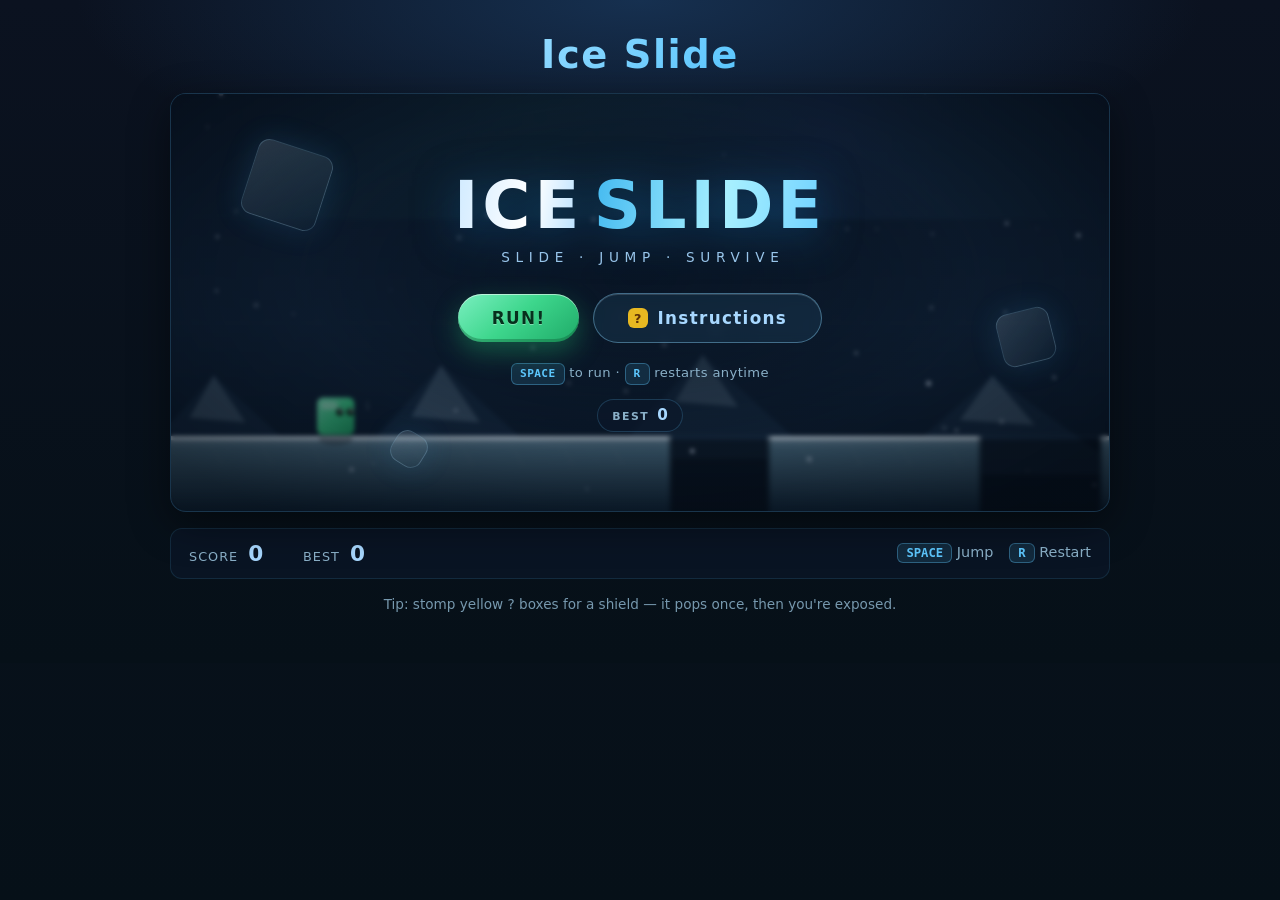
==== index.html @ c1ab7c8e "Add favicon of the player avatar Vector redraw of drawPlayer(): same body gradient, corner radius, s" ====
<!DOCTYPE html>
<html lang="en">
<head>
  <meta charset="UTF-8" />
  <meta name="viewport"
        content="width=device-width, initial-scale=1.0, maximum-scale=1.0, user-scalable=no, viewport-fit=cover" />
  <meta name="theme-color" content="#0b1220" />
  <meta name="mobile-web-app-capable" content="yes" />
  <title>Ice Slide — Jump or Fall</title>
  <link rel="icon" type="image/svg+xml" href="favicon.svg" />
  <link rel="stylesheet" href="style.css" />
</head>
<body>
  <div class="app">
    <header class="header">
      <h1>Ice Slide</h1>
    </header>

    <div class="game-wrap" id="game-wrap">
      <canvas id="game" width="900" height="400" aria-label="Ice Slide game canvas"></canvas>

      <!-- ── In-canvas HUD (touch / fullscreen only) ───────────────── -->
      <div id="hud-mobile" class="hud-mobile" aria-hidden="true">
        <div class="hud-m-stats">
          <span class="hud-m-label">Score</span>
          <span id="score-m" class="hud-m-value">0</span>
          <span class="hud-m-sep" aria-hidden="true"></span>
          <span class="hud-m-label">Best</span>
          <span id="best-m" class="hud-m-value">0</span>
        </div>
        <button id="btn-restart-m" class="hud-m-btn" type="button" aria-label="Restart run">
          <span aria-hidden="true">⟲</span>
        </button>
      </div>

      <!-- ── Entrance screen (sits over the live idle world) ───────── -->
      <div id="menu-screen" class="menu-screen">
        <div class="menu-veil" aria-hidden="true"></div>
        <div class="menu-content">
          <div class="menu-crest" aria-hidden="true">
            <span class="crest-shard"></span>
            <span class="crest-shard"></span>
            <span class="crest-shard"></span>
          </div>

          <h2 class="logo">
            <span class="logo-line logo-line--ice">ICE</span>
            <span class="logo-line logo-line--slide">SLIDE</span>
          </h2>

          <p class="logo-sub">Slide · Jump · Survive</p>

          <div class="menu-actions">
            <button id="btn-run" class="btn btn-run" type="button">
              <span class="btn-label">RUN!</span>
              <span class="btn-sheen" aria-hidden="true"></span>
            </button>
            <button id="btn-instructions" class="btn btn-ghost" type="button">
              <span class="btn-icon" aria-hidden="true">?</span>
              <span class="btn-label">Instructions</span>
            </button>
          </div>

          <p class="menu-hint">
            <span class="k-pointer"><kbd>SPACE</kbd> to run · <kbd>R</kbd> restarts anytime</span>
            <span class="k-touch">Tap <kbd>RUN!</kbd> to drop in · then tap to jump</span>
          </p>

          <div class="menu-best">
            <span class="menu-best-label">Best</span>
            <span id="menu-best">0</span>
          </div>
        </div>
      </div>

      <!-- ── Game-over overlay ────────────────────────────────────── -->
      <div id="overlay" class="overlay hidden">
        <div class="panel">
          <h2 id="overlay-title">You fell!</h2>
          <p id="overlay-msg"></p>
          <div class="panel-actions">
            <button id="btn-retry" class="btn btn-run btn-run--sm" type="button">
              <span class="btn-label">RUN AGAIN</span>
              <span class="btn-sheen" aria-hidden="true"></span>
            </button>
            <button id="btn-menu" class="btn btn-ghost btn-ghost--sm" type="button">
              <span class="btn-label">Menu</span>
            </button>
          </div>
          <p class="hint">
            <span class="k-pointer">Press <kbd>SPACE</kbd> to try again</span>
            <span class="k-touch">Tap anywhere to try again</span>
          </p>
        </div>
      </div>

      <!-- ── Resume gate (shown after rotating back to landscape) ──── -->
      <div id="resume-gate" class="resume-gate hidden" role="button" tabindex="-1"
           aria-label="Tap to resume the run">
        <div class="resume-card">
          <span class="resume-title">Paused</span>
          <span class="resume-sub">
            <span class="k-pointer">Press SPACE to resume</span>
            <span class="k-touch">Tap to resume</span>
          </span>
        </div>
      </div>
    </div>

    <div class="hud">
      <div class="stat">
        <span class="label">Score</span>
        <span id="score">0</span>
      </div>
      <div class="stat">
        <span class="label">Best</span>
        <span id="best">0</span>
      </div>
      <div class="stat controls">
        <span class="k-pointer"><kbd>SPACE</kbd> Jump</span>
        <span class="k-pointer"><kbd>R</kbd> Restart</span>
        <span class="k-touch">Tap to jump · hold for height</span>
      </div>
    </div>

    <footer class="footer">
      Tip: stomp yellow ? boxes for a shield — it pops once, then you're exposed.
    </footer>
  </div>

  <!-- ── Instructions (field manual) ─────────────────────────────── -->
  <div id="instructions" class="modal hidden" role="dialog" aria-modal="true"
       aria-labelledby="manual-title" aria-hidden="true">
    <div class="modal-card" role="document">
      <header class="modal-head">
        <div>
          <h2 id="manual-title">Field Manual</h2>
          <p class="modal-sub">What's coming for you — and what saves you.</p>
        </div>
        <button id="btn-close-manual" class="icon-btn" type="button" aria-label="Close instructions">
          <span aria-hidden="true">✕</span>
        </button>
      </header>

      <div class="manual">
        <section class="manual-col">
          <h3 class="col-title col-title--danger">
            <span class="col-dot"></span>Enemies &amp; Hazards
          </h3>
          <ul class="entry-list" id="list-enemies"></ul>
        </section>

        <section class="manual-col">
          <h3 class="col-title col-title--power">
            <span class="col-dot"></span>Powerups
          </h3>
          <ul class="entry-list" id="list-powerups"></ul>
          <p class="col-note">
            Stomp a yellow <strong>?</strong> dropper to unwrap one — every powerup
            has an equal chance.
          </p>
        </section>
      </div>

      <footer class="modal-foot">
        <div class="keyline">
          <span class="k-pointer">In a run: <kbd>SPACE</kbd> jump / stomp-boost · <kbd>R</kbd> restart</span>
          <span class="k-pointer"><kbd>ESC</kbd> closes this</span>
          <span class="k-touch">In a run: tap to jump / stomp-boost · hold for height</span>
          <span class="k-touch">The <kbd>⟲</kbd> button, top-right, restarts</span>
        </div>
        <button id="btn-run-manual" class="btn btn-run btn-run--sm" type="button">
          <span class="btn-label">RUN!</span>
          <span class="btn-sheen" aria-hidden="true"></span>
        </button>
      </footer>
    </div>
  </div>

  <!-- ── Portrait gate — the whole game is a landscape experience ── -->
  <div id="rotate-gate" class="rotate-gate" aria-hidden="true">
    <div class="rotate-inner">
      <div class="rotate-phone" aria-hidden="true">
        <span class="rotate-phone-screen"></span>
        <span class="rotate-phone-notch"></span>
      </div>
      <h2 class="rotate-title">Turn your device</h2>
      <p class="rotate-sub">Ice Slide is a wide-screen run — rotate to landscape to play.</p>
      <p class="rotate-note">Tip: unlock rotation lock if the screen doesn't turn.</p>
    </div>
  </div>

  <script src="game.js?v=8"></script>
</body>
</html>
---- style.css ----
*,
*::before,
*::after {
  box-sizing: border-box;
  margin: 0;
  padding: 0;
}

:root {
  --bg: #0b1220;
  --panel: rgba(12, 24, 42, 0.92);
  --ice: #a8d8ff;
  --ice-deep: #3d7ea6;
  --text: #e8f4ff;
  --muted: #8ab0c8;
  --accent: #5ec8ff;
  --danger: #ff6b7a;
  --shadow: 0 12px 40px rgba(0, 0, 0, 0.45);
  --radius: 16px;
  --font: "Segoe UI", system-ui, -apple-system, sans-serif;

  /* Sprite-matched accents (same values game.js paints with) */
  --player: #3dd68c;
  --player-lit: #7aefc0;
  --raider: #e83840;
  --dropper: #ffc820;
  --wood: #c89840;
  --wing: #c8b9ff;
}

html,
body {
  min-height: 100%;
  /* No pull-to-refresh / rubber-band while tapping fast on the canvas. */
  overscroll-behavior: none;
  -webkit-text-size-adjust: 100%;
  background:
    radial-gradient(ellipse 80% 50% at 50% 0%, #163050 0%, transparent 55%),
    linear-gradient(180deg, #0b1220 0%, #061018 100%);
  color: var(--text);
  font-family: var(--font);
}

body {
  display: flex;
  justify-content: center;
  align-items: flex-start;
  padding: 32px 16px 48px;
}

.app {
  width: min(940px, 100%);
  display: flex;
  flex-direction: column;
  gap: 16px;
}

.header {
  text-align: center;
}

.header h1 {
  font-size: clamp(1.8rem, 4vw, 2.4rem);
  font-weight: 700;
  letter-spacing: 0.04em;
  background: linear-gradient(135deg, #e8f7ff, #5ec8ff 60%, #a8d8ff);
  -webkit-background-clip: text;
  background-clip: text;
  color: transparent;
}

.tagline {
  color: var(--muted);
  font-size: 0.95rem;
  margin-top: 4px;
  letter-spacing: 0.12em;
  text-transform: uppercase;
}

.game-wrap {
  position: relative;
  border-radius: var(--radius);
  overflow: hidden;
  box-shadow: var(--shadow);
  border: 1px solid rgba(94, 200, 255, 0.18);
  background: #0a1524;
  line-height: 0;
}

/* While a full-screen panel is up, keep a floor so it never gets clipped
   on short/narrow viewports (the canvas scales down with the page). */
.game-wrap--menu {
  min-height: 320px;
}

#game {
  display: block;
  width: 100%;
  height: auto;
  background: #0a1524;
  cursor: pointer;
  /* A game surface owns its gestures: no scroll, pan, zoom or double-tap. */
  touch-action: none;
  -webkit-tap-highlight-color: transparent;
  user-select: none;
  -webkit-user-select: none;
}

.btn,
.icon-btn,
.hud-m-btn {
  touch-action: manipulation;
  -webkit-tap-highlight-color: transparent;
  user-select: none;
  -webkit-user-select: none;
}

/* ── Input-flavoured copy ────────────────────────────────────────
   Every hint exists twice; the body class picks which one is real. */
.k-touch {
  display: none;
}

body.is-touch .k-pointer {
  display: none;
}

body.is-touch .k-touch {
  display: inline;
}

.overlay {
  position: absolute;
  inset: 0;
  display: flex;
  align-items: center;
  justify-content: center;
  background: rgba(6, 12, 22, 0.72);
  backdrop-filter: blur(4px);
  z-index: 2;
  transition: opacity 0.2s ease, visibility 0s;
}

/* visibility (not just opacity) so its buttons leave the tab order mid-run */
.overlay.hidden {
  opacity: 0;
  visibility: hidden;
  pointer-events: none;
  transition: opacity 0.2s ease, visibility 0s linear 0.2s;
}

.panel {
  max-width: 420px;
  margin: 16px;
  padding: 28px 32px;
  border-radius: 14px;
  background: var(--panel);
  border: 1px solid rgba(94, 200, 255, 0.25);
  box-shadow: var(--shadow);
  text-align: center;
  line-height: 1.5;
}

.panel h2 {
  font-size: 1.6rem;
  margin-bottom: 12px;
  color: var(--accent);
}

.panel p {
  color: var(--muted);
  font-size: 0.98rem;
}

.panel .hint {
  margin-top: 18px;
  color: var(--text);
  font-weight: 600;
}

kbd {
  display: inline-block;
  padding: 2px 8px;
  border-radius: 6px;
  background: rgba(94, 200, 255, 0.12);
  border: 1px solid rgba(94, 200, 255, 0.35);
  color: var(--accent);
  font-family: ui-monospace, SFMono-Regular, Menlo, monospace;
  font-size: 0.85em;
  font-weight: 600;
}

.hud {
  display: flex;
  flex-wrap: wrap;
  gap: 12px 24px;
  align-items: center;
  justify-content: space-between;
  padding: 12px 18px;
  border-radius: 12px;
  background: rgba(12, 24, 42, 0.65);
  border: 1px solid rgba(94, 200, 255, 0.12);
}

.stat {
  display: flex;
  align-items: baseline;
  gap: 10px;
  min-width: 90px;
}

.stat .label {
  color: var(--muted);
  font-size: 0.8rem;
  text-transform: uppercase;
  letter-spacing: 0.08em;
}

.stat span:last-child {
  font-variant-numeric: tabular-nums;
  font-size: 1.35rem;
  font-weight: 700;
  color: var(--ice);
}

.stat.controls {
  gap: 16px;
  margin-left: auto;
  color: var(--muted);
  font-size: 0.9rem;
}

.stat.controls span:last-child {
  font-size: inherit;
  font-weight: inherit;
  color: inherit;
}

.footer {
  text-align: center;
  color: var(--muted);
  font-size: 0.85rem;
  opacity: 0.85;
  line-height: 1.45;
}

/* ══════════════════════════════════════════════════════════════
   ENTRANCE SCREEN
   Sits over the canvas so the live idle world (sky, aurora,
   mountains, snow, bobbing player) is the moving backdrop.
   ══════════════════════════════════════════════════════════════ */
.menu-screen {
  position: absolute;
  inset: 0;
  z-index: 3;
  display: flex;
  align-items: center;
  justify-content: center;
  line-height: 1.4;
  transition: opacity 0.3s ease, transform 0.3s ease, visibility 0s;
}

.menu-screen.hidden {
  opacity: 0;
  transform: scale(1.06);
  visibility: hidden;
  pointer-events: none;
  transition: opacity 0.28s ease, transform 0.28s ease, visibility 0s linear 0.28s;
}

/* Kept light on purpose — the live world behind it is the backdrop. */
.menu-veil {
  position: absolute;
  inset: 0;
  background: radial-gradient(
    ellipse 62% 72% at 50% 44%,
    rgba(6, 16, 30, 0.74) 0%,
    rgba(6, 14, 26, 0.44) 58%,
    rgba(3, 9, 18, 0.62) 100%
  );
  backdrop-filter: blur(2px);
}

.menu-content {
  position: relative;
  z-index: 1;
  display: flex;
  flex-direction: column;
  align-items: center;
  text-align: center;
  padding: 18px 20px;
  width: 100%;
}

/* Floating ice shards behind the wordmark */
.menu-crest {
  position: absolute;
  inset: -10% -5%;
  pointer-events: none;
}

.crest-shard {
  position: absolute;
  width: 78px;
  height: 78px;
  border-radius: 12px;
  background: linear-gradient(140deg, rgba(200, 232, 255, 0.16), rgba(94, 200, 255, 0.04));
  border: 1px solid rgba(160, 220, 255, 0.18);
  box-shadow: 0 0 30px rgba(60, 160, 230, 0.16);
}

.crest-shard:nth-child(1) {
  top: 6%;
  left: 12%;
  transform: rotate(18deg);
}

.crest-shard:nth-child(2) {
  top: 52%;
  right: 10%;
  width: 54px;
  height: 54px;
  transform: rotate(-14deg);
}

.crest-shard:nth-child(3) {
  bottom: 4%;
  left: 26%;
  width: 34px;
  height: 34px;
  transform: rotate(32deg);
}

/* ── Wordmark ────────────────────────────────────────────────── */
.logo {
  display: flex;
  align-items: baseline;
  justify-content: center;
  gap: 0.16em;
  font-size: clamp(2.1rem, 8.5vw, 4.1rem);
  font-weight: 900;
  letter-spacing: 0.06em;
  line-height: 1;
  filter: drop-shadow(0 6px 22px rgba(20, 120, 190, 0.55));
}

.logo-line {
  background-size: 220% 100%;
  -webkit-background-clip: text;
  background-clip: text;
  color: transparent;
}

.logo-line--ice {
  background-image: linear-gradient(100deg, #cfeaff 0%, #ffffff 28%, #9fd6ff 52%, #eaf8ff 76%, #bfe4ff 100%);
}

.logo-line--slide {
  background-image: linear-gradient(100deg, #43b9f0 0%, #a8f0ff 26%, #5ec8ff 52%, #e6fbff 74%, #4fb6f0 100%);
}

.logo-sub {
  margin-top: 10px;
  color: var(--ice);
  font-size: clamp(0.68rem, 2.2vw, 0.85rem);
  letter-spacing: 0.42em;
  text-transform: uppercase;
  text-indent: 0.42em;
  opacity: 0.9;
}

/* ── Buttons ─────────────────────────────────────────────────── */
.menu-actions {
  display: flex;
  flex-wrap: wrap;
  align-items: center;
  justify-content: center;
  gap: 14px;
  margin-top: 26px;
}

.btn {
  position: relative;
  display: inline-flex;
  align-items: center;
  justify-content: center;
  gap: 9px;
  padding: 14px 34px;
  border: none;
  border-radius: 999px;
  font-family: inherit;
  font-size: 1.05rem;
  font-weight: 800;
  letter-spacing: 0.08em;
  cursor: pointer;
  overflow: hidden;
  white-space: nowrap;
  transition: transform 0.16s cubic-bezier(0.2, 0.9, 0.3, 1.4), box-shadow 0.2s ease,
    background 0.2s ease, border-color 0.2s ease, color 0.2s ease;
}

@media (hover: hover) {
  .btn:hover {
    transform: translateY(-3px);
  }
}

.btn:active {
  transform: translateY(1px) scale(0.98);
}

.btn:focus-visible {
  outline: 2px solid #fff;
  outline-offset: 3px;
}

.btn-label,
.btn-icon {
  position: relative;
  z-index: 1;
}

/* Primary: the green player square's palette */
.btn-run {
  color: #06301d;
  background: linear-gradient(140deg, var(--player-lit) 0%, var(--player) 48%, #1faa68 100%);
  box-shadow:
    0 10px 26px rgba(31, 170, 104, 0.42),
    inset 0 1px 0 rgba(255, 255, 255, 0.55),
    inset 0 -3px 0 rgba(9, 80, 48, 0.35);
  text-shadow: 0 1px 0 rgba(255, 255, 255, 0.35);
}

@media (hover: hover) {
  .btn-run:hover {
    box-shadow:
      0 16px 34px rgba(31, 170, 104, 0.55),
      inset 0 1px 0 rgba(255, 255, 255, 0.6),
      inset 0 -3px 0 rgba(9, 80, 48, 0.35);
  }
}

.btn-run--sm {
  padding: 11px 24px;
  font-size: 0.92rem;
}

/* Sheen that sweeps across the primary button */
.btn-sheen {
  position: absolute;
  top: -60%;
  left: -60%;
  width: 45%;
  height: 220%;
  background: linear-gradient(90deg, rgba(255, 255, 255, 0) 0%, rgba(255, 255, 255, 0.55) 50%, rgba(255, 255, 255, 0) 100%);
  transform: rotate(18deg);
  pointer-events: none;
}

/* Secondary: frosted ice glass */
.btn-ghost {
  color: var(--ice);
  background: rgba(94, 200, 255, 0.09);
  border: 1px solid rgba(140, 215, 255, 0.4);
  box-shadow: inset 0 1px 0 rgba(255, 255, 255, 0.14);
  backdrop-filter: blur(6px);
}

@media (hover: hover) {
  .btn-ghost:hover {
    color: #ffffff;
    background: rgba(94, 200, 255, 0.2);
    border-color: rgba(180, 235, 255, 0.7);
  }
}

.btn-ghost--sm {
  padding: 11px 22px;
  font-size: 0.92rem;
}

.btn-icon {
  display: grid;
  place-items: center;
  width: 20px;
  height: 20px;
  border-radius: 6px;
  background: rgba(255, 200, 32, 0.9);
  color: #5a3008;
  font-size: 0.8rem;
  font-weight: 900;
}

.menu-hint {
  margin-top: 20px;
  color: var(--muted);
  font-size: 0.82rem;
  letter-spacing: 0.03em;
}

.menu-best {
  display: inline-flex;
  align-items: baseline;
  gap: 8px;
  margin-top: 14px;
  padding: 5px 14px;
  border-radius: 999px;
  background: rgba(12, 24, 42, 0.6);
  border: 1px solid rgba(94, 200, 255, 0.2);
  font-size: 0.95rem;
  font-weight: 700;
  font-variant-numeric: tabular-nums;
  color: var(--ice);
}

.menu-best-label {
  color: var(--muted);
  font-size: 0.68rem;
  font-weight: 600;
  letter-spacing: 0.14em;
  text-transform: uppercase;
}

/* ── Game-over panel actions ─────────────────────────────────── */
.panel-actions {
  display: flex;
  flex-wrap: wrap;
  align-items: center;
  justify-content: center;
  gap: 10px;
  margin-top: 20px;
}

.panel .hint {
  margin-top: 12px;
  font-size: 0.82rem;
  font-weight: 500;
  color: var(--muted);
}

/* ══════════════════════════════════════════════════════════════
   INSTRUCTIONS — FIELD MANUAL
   ══════════════════════════════════════════════════════════════ */
.modal {
  position: fixed;
  inset: 0;
  z-index: 20;
  display: flex;
  align-items: center;
  justify-content: center;
  padding: 24px 16px;
  overflow-y: auto;
  background:
    radial-gradient(ellipse 70% 55% at 50% 0%, rgba(22, 48, 80, 0.9) 0%, transparent 60%),
    rgba(4, 10, 20, 0.88);
  backdrop-filter: blur(8px);
  transition: opacity 0.24s ease, visibility 0s;
}

.modal.hidden {
  opacity: 0;
  visibility: hidden;
  pointer-events: none;
  transition: opacity 0.22s ease, visibility 0s linear 0.22s;
}

.modal-card {
  width: min(920px, 100%);
  margin: auto;
  padding: 24px clamp(18px, 3vw, 30px) 20px;
  border-radius: 20px;
  background:
    linear-gradient(160deg, rgba(18, 38, 62, 0.96) 0%, rgba(10, 21, 36, 0.97) 60%, rgba(8, 16, 28, 0.98) 100%);
  border: 1px solid rgba(94, 200, 255, 0.28);
  box-shadow: 0 30px 90px rgba(0, 0, 0, 0.6), inset 0 1px 0 rgba(255, 255, 255, 0.08);
}

.modal-head {
  display: flex;
  align-items: flex-start;
  justify-content: space-between;
  gap: 16px;
  padding-bottom: 16px;
  border-bottom: 1px solid rgba(94, 200, 255, 0.15);
}

.modal-head h2 {
  font-size: clamp(1.3rem, 3.4vw, 1.7rem);
  font-weight: 800;
  letter-spacing: 0.03em;
  background: linear-gradient(135deg, #e8f7ff, #5ec8ff 65%, #a8d8ff);
  -webkit-background-clip: text;
  background-clip: text;
  color: transparent;
}

.modal-sub {
  margin-top: 4px;
  color: var(--muted);
  font-size: 0.85rem;
}

.icon-btn {
  flex: none;
  width: 36px;
  height: 36px;
  border-radius: 10px;
  background: rgba(94, 200, 255, 0.1);
  border: 1px solid rgba(94, 200, 255, 0.28);
  color: var(--ice);
  font-family: inherit;
  font-size: 1rem;
  cursor: pointer;
  transition: background 0.18s ease, color 0.18s ease, transform 0.18s ease;
}

@media (hover: hover) {
  .icon-btn:hover {
    background: rgba(255, 107, 122, 0.22);
    border-color: rgba(255, 140, 150, 0.5);
    color: #fff;
    transform: rotate(90deg);
  }
}

.icon-btn:focus-visible {
  outline: 2px solid var(--accent);
  outline-offset: 2px;
}

.manual {
  display: grid;
  grid-template-columns: 1fr 1fr;
  gap: 10px clamp(16px, 3vw, 32px);
  padding: 18px 0 4px;
}

.manual-col {
  min-width: 0;
}

/* Vertical frost divider between the two columns */
.manual-col:first-child {
  position: relative;
}

.manual-col:first-child::after {
  content: "";
  position: absolute;
  top: 6px;
  bottom: 6px;
  right: clamp(-16px, -1.5vw, -8px);
  width: 1px;
  background: linear-gradient(180deg, transparent, rgba(94, 200, 255, 0.28), transparent);
}

.col-title {
  display: flex;
  align-items: center;
  gap: 9px;
  margin-bottom: 12px;
  font-size: 0.78rem;
  font-weight: 800;
  letter-spacing: 0.16em;
  text-transform: uppercase;
  color: var(--muted);
}

.col-dot {
  width: 9px;
  height: 9px;
  border-radius: 50%;
  flex: none;
}

.col-title--danger .col-dot {
  background: var(--raider);
  box-shadow: 0 0 12px rgba(232, 56, 64, 0.8);
}

.col-title--power .col-dot {
  background: var(--player);
  box-shadow: 0 0 12px rgba(61, 214, 140, 0.8);
}

.entry-list {
  list-style: none;
  display: flex;
  flex-direction: column;
  gap: 8px;
}

.entry {
  display: grid;
  grid-template-columns: auto 1fr;
  align-items: center;
  gap: 12px;
  padding: 9px 12px;
  border-radius: 12px;
  background: rgba(94, 200, 255, 0.045);
  border: 1px solid rgba(94, 200, 255, 0.12);
  transition: background 0.2s ease, border-color 0.2s ease, transform 0.2s ease;
}

@media (hover: hover) {
  .entry:hover {
    background: rgba(94, 200, 255, 0.1);
    border-color: rgba(94, 200, 255, 0.3);
    transform: translateX(3px);
  }
}

.entry-icon {
  width: 62px;
  height: 62px;
  flex: none;
  border-radius: 10px;
  background:
    radial-gradient(ellipse 70% 70% at 50% 40%, rgba(94, 200, 255, 0.12), transparent 70%),
    rgba(6, 16, 28, 0.55);
  border: 1px solid rgba(94, 200, 255, 0.14);
}

.entry-body {
  min-width: 0;
}

.entry-head {
  display: flex;
  align-items: center;
  flex-wrap: wrap;
  gap: 8px;
}

.entry-name {
  font-size: 0.95rem;
  font-weight: 700;
  color: var(--text);
}

.entry-tag {
  padding: 2px 8px;
  border-radius: 999px;
  font-size: 0.65rem;
  font-weight: 800;
  letter-spacing: 0.08em;
  text-transform: uppercase;
  font-variant-numeric: tabular-nums;
  background: rgba(94, 200, 255, 0.12);
  border: 1px solid rgba(94, 200, 255, 0.3);
  color: var(--accent);
}

.entry-tag--danger {
  background: rgba(255, 107, 122, 0.12);
  border-color: rgba(255, 107, 122, 0.38);
  color: #ff97a3;
}

.entry-tag--gold {
  background: rgba(255, 200, 32, 0.12);
  border-color: rgba(255, 200, 32, 0.4);
  color: #ffd75e;
}

.entry-desc {
  margin-top: 3px;
  color: var(--muted);
  font-size: 0.83rem;
  line-height: 1.45;
}

.entry-desc strong {
  color: var(--ice);
  font-weight: 700;
}

.col-note {
  margin-top: 12px;
  padding: 10px 12px;
  border-radius: 10px;
  background: rgba(255, 200, 32, 0.07);
  border: 1px solid rgba(255, 200, 32, 0.22);
  color: var(--muted);
  font-size: 0.8rem;
  line-height: 1.5;
}

.col-note strong {
  color: var(--dropper);
}

.modal-foot {
  display: flex;
  flex-wrap: wrap;
  align-items: center;
  justify-content: space-between;
  gap: 14px;
  margin-top: 18px;
  padding-top: 16px;
  border-top: 1px solid rgba(94, 200, 255, 0.15);
}

.keyline {
  display: flex;
  flex-wrap: wrap;
  gap: 8px 18px;
  color: var(--muted);
  font-size: 0.82rem;
}

/* ══════════════════════════════════════════════════════════════
   ANIMATION
   ══════════════════════════════════════════════════════════════ */
@keyframes ice-shimmer {
  0%,
  62% {
    background-position: 120% 0;
  }
  100% {
    background-position: -60% 0;
  }
}

@keyframes logo-drop {
  0% {
    opacity: 0;
    transform: translateY(-34px) scale(0.86) rotate(-4deg);
    filter: blur(6px);
  }
  60% {
    opacity: 1;
    filter: blur(0);
  }
  78% {
    transform: translateY(4px) scale(1.03) rotate(0.6deg);
  }
  100% {
    opacity: 1;
    transform: none;
    filter: blur(0);
  }
}

@keyframes rise-in {
  from {
    opacity: 0;
    transform: translateY(14px);
  }
  to {
    opacity: 1;
    transform: none;
  }
}

@keyframes run-pulse {
  0%,
  100% {
    box-shadow:
      0 10px 26px rgba(31, 170, 104, 0.42),
      0 0 0 0 rgba(61, 214, 140, 0.5),
      inset 0 1px 0 rgba(255, 255, 255, 0.55),
      inset 0 -3px 0 rgba(9, 80, 48, 0.35);
  }
  55% {
    box-shadow:
      0 12px 30px rgba(31, 170, 104, 0.5),
      0 0 0 14px rgba(61, 214, 140, 0),
      inset 0 1px 0 rgba(255, 255, 255, 0.55),
      inset 0 -3px 0 rgba(9, 80, 48, 0.35);
  }
}

@keyframes sheen-sweep {
  0%,
  55% {
    left: -60%;
  }
  100% {
    left: 130%;
  }
}

@keyframes shard-drift {
  0%,
  100% {
    transform: translate3d(0, 0, 0) rotate(var(--spin, 18deg));
  }
  50% {
    transform: translate3d(6px, -14px, 0) rotate(calc(var(--spin, 18deg) + 6deg));
  }
}

@keyframes card-in {
  from {
    opacity: 0;
    transform: translateY(22px) scale(0.96);
  }
  to {
    opacity: 1;
    transform: none;
  }
}

@keyframes entry-in {
  from {
    opacity: 0;
    transform: translateX(-14px);
  }
  to {
    opacity: 1;
    transform: none;
  }
}

/* Entrance choreography — re-runs every time the menu comes back,
   because the rules only apply while :not(.hidden). */
.menu-screen:not(.hidden) .logo-line {
  animation:
    logo-drop 0.66s cubic-bezier(0.22, 1.2, 0.36, 1) backwards,
    ice-shimmer 4.5s 1.1s ease-in-out infinite;
}

.menu-screen:not(.hidden) .logo-line--slide {
  animation-delay: 0.12s, 1.35s;
}

.menu-screen:not(.hidden) .logo-sub {
  animation: rise-in 0.5s 0.34s ease-out backwards;
}

.menu-screen:not(.hidden) .menu-actions {
  animation: rise-in 0.5s 0.46s cubic-bezier(0.22, 1.2, 0.36, 1) backwards;
}

.menu-screen:not(.hidden) .menu-hint {
  animation: rise-in 0.5s 0.58s ease-out backwards;
}

.menu-screen:not(.hidden) .menu-best {
  animation: rise-in 0.5s 0.68s ease-out backwards;
}

.menu-screen:not(.hidden) .crest-shard {
  animation: shard-drift 7s ease-in-out infinite;
}

.menu-screen:not(.hidden) .crest-shard:nth-child(1) {
  --spin: 18deg;
}

.menu-screen:not(.hidden) .crest-shard:nth-child(2) {
  --spin: -14deg;
  animation-duration: 9s;
  animation-delay: -3s;
}

.menu-screen:not(.hidden) .crest-shard:nth-child(3) {
  --spin: 32deg;
  animation-duration: 6s;
  animation-delay: -1.5s;
}

.btn-run .btn-sheen {
  animation: sheen-sweep 3.6s ease-in-out infinite;
}

.menu-screen:not(.hidden) .btn-run {
  animation: run-pulse 2.4s ease-out infinite;
}

.modal:not(.hidden) .modal-card {
  animation: card-in 0.36s cubic-bezier(0.22, 1.1, 0.36, 1) backwards;
}

.modal:not(.hidden) .entry {
  animation: entry-in 0.34s ease-out backwards;
}

.modal:not(.hidden) .entry:nth-child(1) { animation-delay: 0.1s; }
.modal:not(.hidden) .entry:nth-child(2) { animation-delay: 0.15s; }
.modal:not(.hidden) .entry:nth-child(3) { animation-delay: 0.2s; }
.modal:not(.hidden) .entry:nth-child(4) { animation-delay: 0.25s; }
.modal:not(.hidden) .entry:nth-child(5) { animation-delay: 0.3s; }
.modal:not(.hidden) .entry:nth-child(6) { animation-delay: 0.35s; }

/* ══════════════════════════════════════════════════════════════
   RESPONSIVE
   ══════════════════════════════════════════════════════════════ */
@media (max-width: 760px) {
  .manual {
    grid-template-columns: 1fr;
    gap: 18px;
  }

  .manual-col:first-child::after {
    display: none;
  }
}

@media (max-width: 600px) {
  .menu-content {
    padding: 12px;
  }

  .logo-sub {
    margin-top: 6px;
    letter-spacing: 0.3em;
    text-indent: 0.3em;
  }

  .menu-actions {
    margin-top: 18px;
    gap: 10px;
  }

  .btn {
    padding: 12px 24px;
    font-size: 0.95rem;
  }

  .menu-hint {
    margin-top: 14px;
    font-size: 0.75rem;
  }

  .menu-best {
    margin-top: 10px;
  }

  .crest-shard {
    display: none;
  }

  .modal {
    padding: 12px 10px;
  }

  .modal-card {
    padding: 18px 14px 16px;
  }

  .entry-icon {
    width: 54px;
    height: 54px;
  }

  .modal-foot {
    justify-content: center;
  }
}

@media (prefers-reduced-motion: reduce) {
  .menu-screen *,
  .modal * {
    animation: none !important;
    transition: none !important;
  }

  .logo-line {
    background-position: 50% 0;
  }
}

@media (max-width: 600px) {
  body {
    padding: 16px 10px 32px;
  }

  .hud {
    flex-direction: column;
    align-items: flex-start;
  }

  .stat.controls {
    margin-left: 0;
  }
}

/* ══════════════════════════════════════════════════════════════
   MOBILE
   Three body classes, all owned by game.js (see initResponsive) so
   the CSS and the JS can never disagree about what mode we're in:

     .is-touch          coarse pointer — swap copy, grow tap targets
     .is-portrait-locked  coarse + portrait — show the rotate gate,
                          freeze the simulation
     .is-fullscreen     coarse + landscape — the game eats the viewport
   ══════════════════════════════════════════════════════════════ */

/* ── Portrait gate ───────────────────────────────────────────── */
.rotate-gate {
  position: fixed;
  inset: 0;
  z-index: 100;
  display: none;
  align-items: center;
  justify-content: center;
  padding: 24px calc(24px + env(safe-area-inset-right)) 24px calc(24px + env(safe-area-inset-left));
  text-align: center;
  background:
    radial-gradient(ellipse 90% 45% at 50% 30%, #163050 0%, transparent 62%),
    linear-gradient(180deg, #0b1220 0%, #061018 100%);
}

body.is-portrait-locked .rotate-gate {
  display: flex;
}

.rotate-inner {
  display: flex;
  flex-direction: column;
  align-items: center;
  gap: 14px;
  max-width: 360px;
}

/* A phone outline that tips over on a loop — the instruction, drawn. */
.rotate-phone {
  position: relative;
  width: 74px;
  height: 128px;
  border-radius: 14px;
  border: 3px solid rgba(168, 216, 255, 0.85);
  background: linear-gradient(150deg, rgba(94, 200, 255, 0.16), rgba(94, 200, 255, 0.04));
  box-shadow: 0 0 34px rgba(60, 160, 230, 0.28);
  animation: rotate-hint 2.6s ease-in-out infinite;
}

.rotate-phone-screen {
  position: absolute;
  inset: 9px;
  border-radius: 6px;
  background: linear-gradient(160deg, rgba(200, 240, 255, 0.22), rgba(61, 214, 140, 0.16));
}

.rotate-phone-notch {
  position: absolute;
  top: 4px;
  left: 50%;
  width: 22px;
  height: 3px;
  border-radius: 999px;
  transform: translateX(-50%);
  background: rgba(168, 216, 255, 0.85);
}

.rotate-title {
  margin-top: 12px;
  font-size: clamp(1.4rem, 6vw, 1.9rem);
  font-weight: 800;
  letter-spacing: 0.03em;
  background: linear-gradient(135deg, #e8f7ff, #5ec8ff 62%, #a8d8ff);
  -webkit-background-clip: text;
  background-clip: text;
  color: transparent;
}

.rotate-sub {
  color: var(--ice);
  font-size: 0.98rem;
  line-height: 1.5;
}

.rotate-note {
  color: var(--muted);
  font-size: 0.8rem;
  opacity: 0.8;
}

@keyframes rotate-hint {
  0%, 26% { transform: rotate(0deg); }
  56%, 88% { transform: rotate(-90deg); }
  100% { transform: rotate(0deg); }
}

/* Nothing behind the gate should be reachable, or rubber-band under it. */
body.is-portrait-locked {
  overflow: hidden;
}

body.is-portrait-locked .app,
body.is-portrait-locked .modal {
  visibility: hidden;
  pointer-events: none;
}

/* ── Landscape: the game takes the whole screen ──────────────── */
body.is-fullscreen {
  padding: 0;
  height: 100vh;
  height: 100dvh;
  overflow: hidden;
}

body.is-fullscreen .app {
  width: 100%;
  height: 100vh;
  height: 100dvh;
  gap: 0;
}

body.is-fullscreen .header,
body.is-fullscreen .footer,
body.is-fullscreen .hud {
  display: none;
}

/* Sized to the playfield's own aspect (set by layout()) and centred, so any
   letterboxing lands on the page background instead of inside the frame. */
body.is-fullscreen .game-wrap {
  flex: none;
  margin: auto;
  width: min(100vw, calc(100vh * var(--play-aspect, 2.25)));
  width: min(100vw, calc(100dvh * var(--play-aspect, 2.25)));
  aspect-ratio: var(--play-aspect, 2.25);
  max-height: 100vh;
  max-height: 100dvh;
  border: none;
  border-radius: 0;
  box-shadow: none;
  background: #06101a;
}

/* min-height was a desktop safety net; in fullscreen it would overflow. */
body.is-fullscreen .game-wrap--menu {
  min-height: 0;
}

body.is-fullscreen #game {
  width: 100%;
  height: 100%;
  /* JS matches the backing store to this box; contain covers the
     residual sliver on aspect ratios outside the playable clamp. */
  object-fit: contain;
}

/* ── In-canvas HUD (score / best / restart) ──────────────────── */
.hud-mobile {
  position: absolute;
  top: 0;
  left: 0;
  right: 0;
  z-index: 4;
  display: none;
  align-items: center;
  justify-content: space-between;
  gap: 12px;
  padding: 8px calc(10px + env(safe-area-inset-right)) 8px calc(10px + env(safe-area-inset-left));
  pointer-events: none; /* taps fall through to the canvas = jump */
  line-height: 1.2; /* .game-wrap zeroes it for the canvas — undo that here */
}

body.is-fullscreen.is-running .hud-mobile {
  display: flex;
}

.hud-m-stats {
  display: flex;
  align-items: baseline;
  gap: 8px;
  padding: 5px 13px;
  border-radius: 999px;
  background: rgba(6, 16, 30, 0.55);
  border: 1px solid rgba(94, 200, 255, 0.18);
  backdrop-filter: blur(4px);
}

.hud-m-label {
  color: var(--muted);
  font-size: 0.6rem;
  font-weight: 700;
  letter-spacing: 0.14em;
  text-transform: uppercase;
}

.hud-m-value {
  font-size: 1.05rem;
  font-weight: 800;
  font-variant-numeric: tabular-nums;
  color: var(--ice);
}

.hud-m-sep {
  width: 1px;
  align-self: stretch;
  margin: 0 3px;
  background: rgba(94, 200, 255, 0.25);
}

.hud-m-btn {
  pointer-events: auto; /* the one thing in here that is not a jump */
  flex: none;
  display: grid;
  place-items: center;
  width: 44px;
  height: 44px;
  border-radius: 50%;
  background: rgba(6, 16, 30, 0.55);
  border: 1px solid rgba(94, 200, 255, 0.28);
  color: var(--ice);
  font-family: inherit;
  font-size: 1.25rem;
  line-height: 1;
  cursor: pointer;
  backdrop-filter: blur(4px);
}

.hud-m-btn:active {
  background: rgba(94, 200, 255, 0.25);
  color: #fff;
}

.hud-m-btn:focus-visible {
  outline: 2px solid var(--accent);
  outline-offset: 2px;
}

/* ── Resume gate (after rotating back into landscape) ────────── */
.resume-gate {
  position: absolute;
  inset: 0;
  z-index: 6;
  display: flex;
  align-items: center;
  justify-content: center;
  background: rgba(6, 12, 22, 0.72);
  backdrop-filter: blur(4px);
  cursor: pointer;
  line-height: 1.4; /* .game-wrap zeroes it for the canvas — undo that here */
}

.resume-gate.hidden {
  display: none;
}

.resume-card {
  display: flex;
  flex-direction: column;
  align-items: center;
  gap: 6px;
  padding: 20px 34px;
  border-radius: 16px;
  background: var(--panel);
  border: 1px solid rgba(94, 200, 255, 0.25);
  box-shadow: var(--shadow);
  text-align: center;
}

.resume-title {
  font-size: 1.35rem;
  font-weight: 800;
  letter-spacing: 0.06em;
  color: var(--accent);
}

.resume-sub {
  color: var(--muted);
  font-size: 0.88rem;
  letter-spacing: 0.04em;
}

/* ── Touch ergonomics ────────────────────────────────────────── */
body.is-touch .icon-btn {
  width: 44px;
  height: 44px;
}

body.is-touch .btn {
  min-height: 46px;
}

body.is-touch .btn-run--sm,
body.is-touch .btn-ghost--sm {
  min-height: 44px;
  padding-inline: 22px;
}

/* Game-over panel says "tap anywhere", so the backdrop must be tappable
   without the panel swallowing an errant tap on its own padding. */
body.is-touch .overlay {
  cursor: pointer;
}

/* ── Short landscape viewports (phones held sideways) ─────────
   ~330–430px of height: the menu and the field manual both have to
   fit without the page itself ever scrolling. */
@media (orientation: landscape) and (max-height: 500px) {
  .menu-content {
    padding: 8px 14px;
  }

  .logo {
    font-size: clamp(1.7rem, 7vh, 2.8rem);
  }

  .logo-sub {
    margin-top: 4px;
    font-size: 0.62rem;
    letter-spacing: 0.3em;
    text-indent: 0.3em;
  }

  .menu-actions {
    margin-top: 12px;
    gap: 10px;
  }

  .menu-hint {
    margin-top: 10px;
    font-size: 0.72rem;
  }

  .menu-best {
    margin-top: 8px;
    padding: 3px 12px;
    font-size: 0.85rem;
  }

  .crest-shard {
    display: none;
  }

  .panel {
    margin: 8px;
    padding: 16px 22px;
  }

  .panel h2 {
    font-size: 1.25rem;
    margin-bottom: 6px;
  }

  .panel p {
    font-size: 0.85rem;
  }

  .panel-actions {
    margin-top: 12px;
  }

  /* Field manual: one column, and the card — not the page — scrolls. */
  .modal {
    padding: 8px calc(8px + env(safe-area-inset-right)) 8px calc(8px + env(safe-area-inset-left));
    overflow: hidden;
  }

  .modal-card {
    max-height: calc(100dvh - 16px);
    overflow-y: auto;
    -webkit-overflow-scrolling: touch;
    overscroll-behavior: contain;
    padding: 14px 14px 12px;
    border-radius: 14px;
  }

  /* Keep the ✕ reachable no matter how far the list has scrolled. */
  .modal-head {
    position: sticky;
    top: -14px;
    z-index: 1;
    padding-top: 14px;
    margin-top: -14px;
    background: linear-gradient(180deg, rgba(16, 34, 56, 0.99) 78%, rgba(16, 34, 56, 0.9));
  }

  .modal-sub {
    display: none;
  }

  .manual {
    grid-template-columns: 1fr;
    gap: 14px;
    padding: 12px 0 4px;
  }

  .manual-col:first-child::after {
    display: none;
  }

  .entry-icon {
    width: 48px;
    height: 48px;
  }

  .entry-desc {
    font-size: 0.78rem;
  }

  .modal-foot {
    margin-top: 12px;
    padding-top: 12px;
    justify-content: center;
  }
}

@media (prefers-reduced-motion: reduce) {
  .rotate-phone {
    animation: none;
    transform: rotate(-90deg);
  }
}
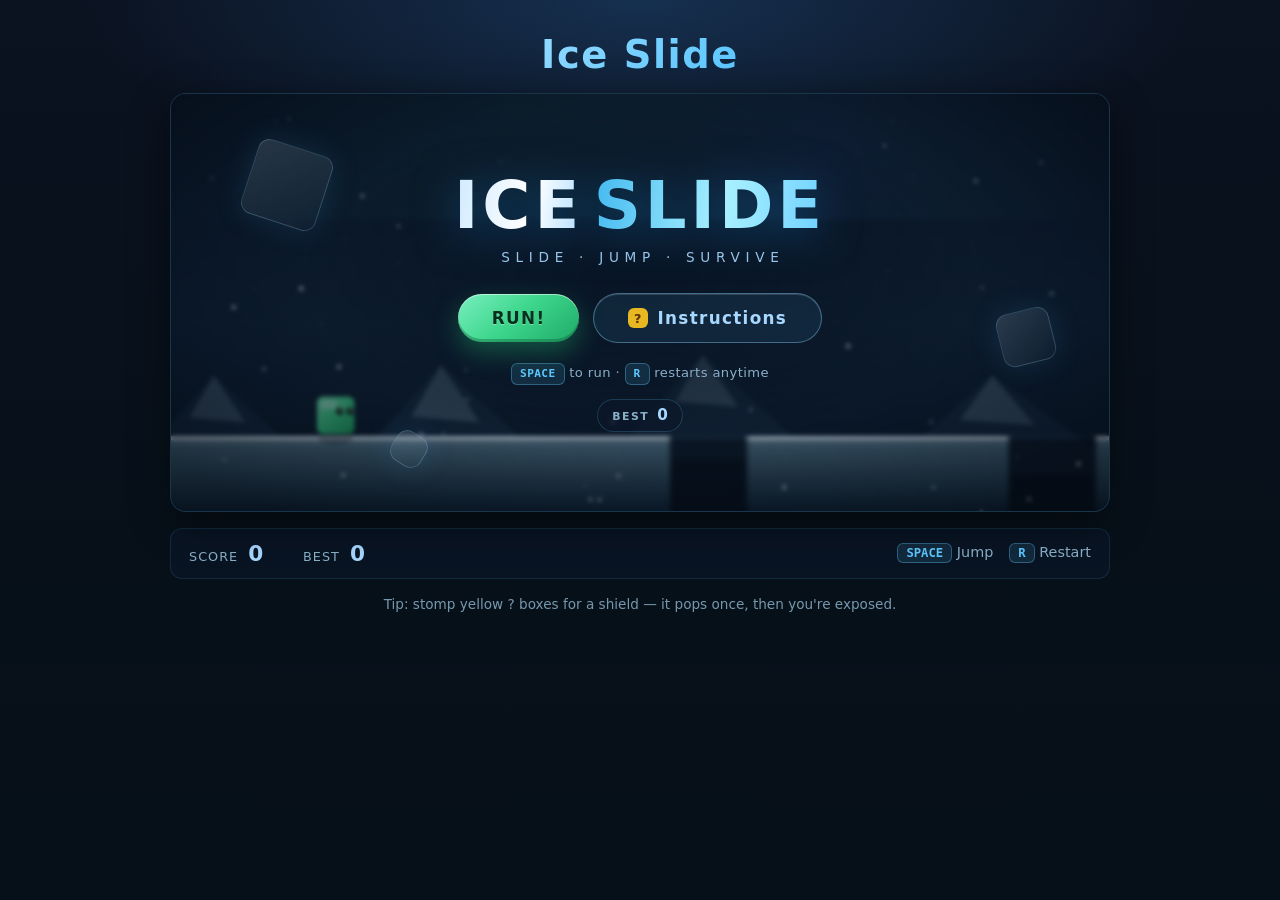
==== commit 89c54d08: "Add Open Graph link preview Title-screen capture cropped to the standard 1200x630 and encoded as an " ====
--- a/index.html
+++ b/index.html
@@ -7,6 +7,23 @@
   <meta name="theme-color" content="#0b1220" />
   <meta name="mobile-web-app-capable" content="yes" />
   <title>Ice Slide — Jump or Fall</title>
+  <meta name="description"
+        content="A tiny endless ice-runner. Slide, jump the gaps, dodge what's coming — how far can you get?" />
+
+  <!-- ── Link previews (WhatsApp, iMessage, Slack, Twitter, Facebook) ── -->
+  <meta property="og:type" content="website" />
+  <meta property="og:site_name" content="Ice Slide" />
+  <meta property="og:url" content="https://gbt3101.github.io/ice-slide/" />
+  <meta property="og:title" content="Ice Slide — Jump or Fall" />
+  <meta property="og:description"
+        content="A tiny endless ice-runner. Slide, jump the gaps, dodge what's coming — how far can you get?" />
+  <meta property="og:image" content="https://gbt3101.github.io/ice-slide/og-image.jpg" />
+  <meta property="og:image:type" content="image/jpeg" />
+  <meta property="og:image:width" content="1200" />
+  <meta property="og:image:height" content="630" />
+  <meta property="og:image:alt" content="Ice Slide title screen — Slide, Jump, Survive." />
+  <meta name="twitter:card" content="summary_large_image" />
+
   <link rel="icon" type="image/svg+xml" href="favicon.svg" />
   <link rel="stylesheet" href="style.css" />
 </head>
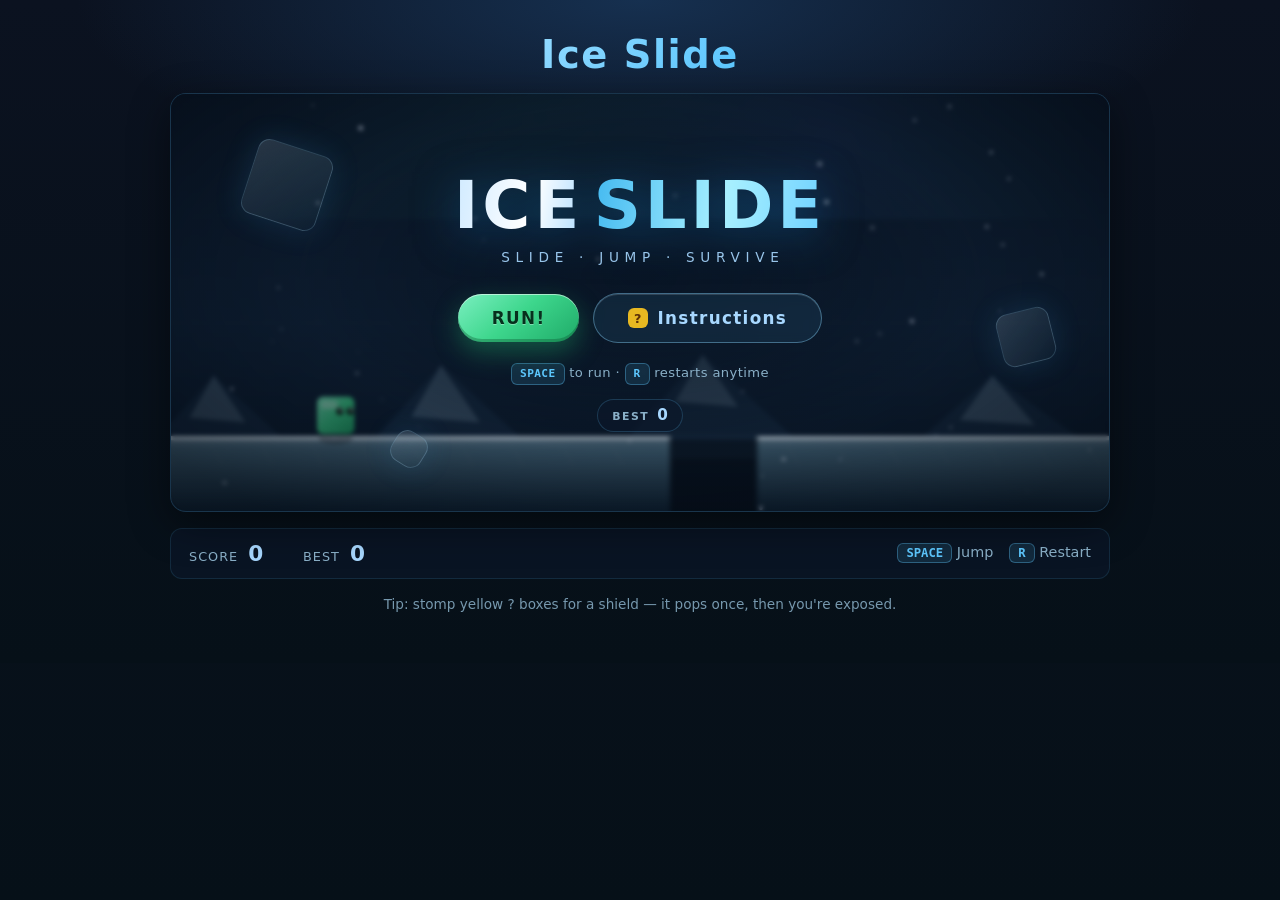
==== commit 5c451092: "Swap in the new cover art and green-cube favicon Replace the OG image with the new key art (1200x630" ====
--- a/index.html
+++ b/index.html
@@ -17,14 +17,18 @@
   <meta property="og:title" content="Ice Slide — Jump or Fall" />
   <meta property="og:description"
         content="A tiny endless ice-runner. Slide, jump the gaps, dodge what's coming — how far can you get?" />
-  <meta property="og:image" content="https://gbt3101.github.io/ice-slide/og-image.jpg" />
+  <meta property="og:image" content="https://gbt3101.github.io/ice-slide/og-cover.jpg" />
+  <meta property="og:image:secure_url" content="https://gbt3101.github.io/ice-slide/og-cover.jpg" />
   <meta property="og:image:type" content="image/jpeg" />
   <meta property="og:image:width" content="1200" />
   <meta property="og:image:height" content="630" />
-  <meta property="og:image:alt" content="Ice Slide title screen — Slide, Jump, Survive." />
+  <meta property="og:image:alt" content="The green cube sliding across cracking ice, chased by the shadow boss, a laser cube, an ice cube and a winged cube." />
   <meta name="twitter:card" content="summary_large_image" />
-
-  <link rel="icon" type="image/svg+xml" href="favicon.svg" />
+  <meta name="twitter:image" content="https://gbt3101.github.io/ice-slide/og-cover.jpg" />
+
+  <link rel="icon" href="favicon.ico" sizes="any" />
+  <link rel="icon" type="image/png" sizes="192x192" href="icon-192.png" />
+  <link rel="apple-touch-icon" href="apple-touch-icon.png" />
   <link rel="stylesheet" href="style.css" />
 </head>
 <body>
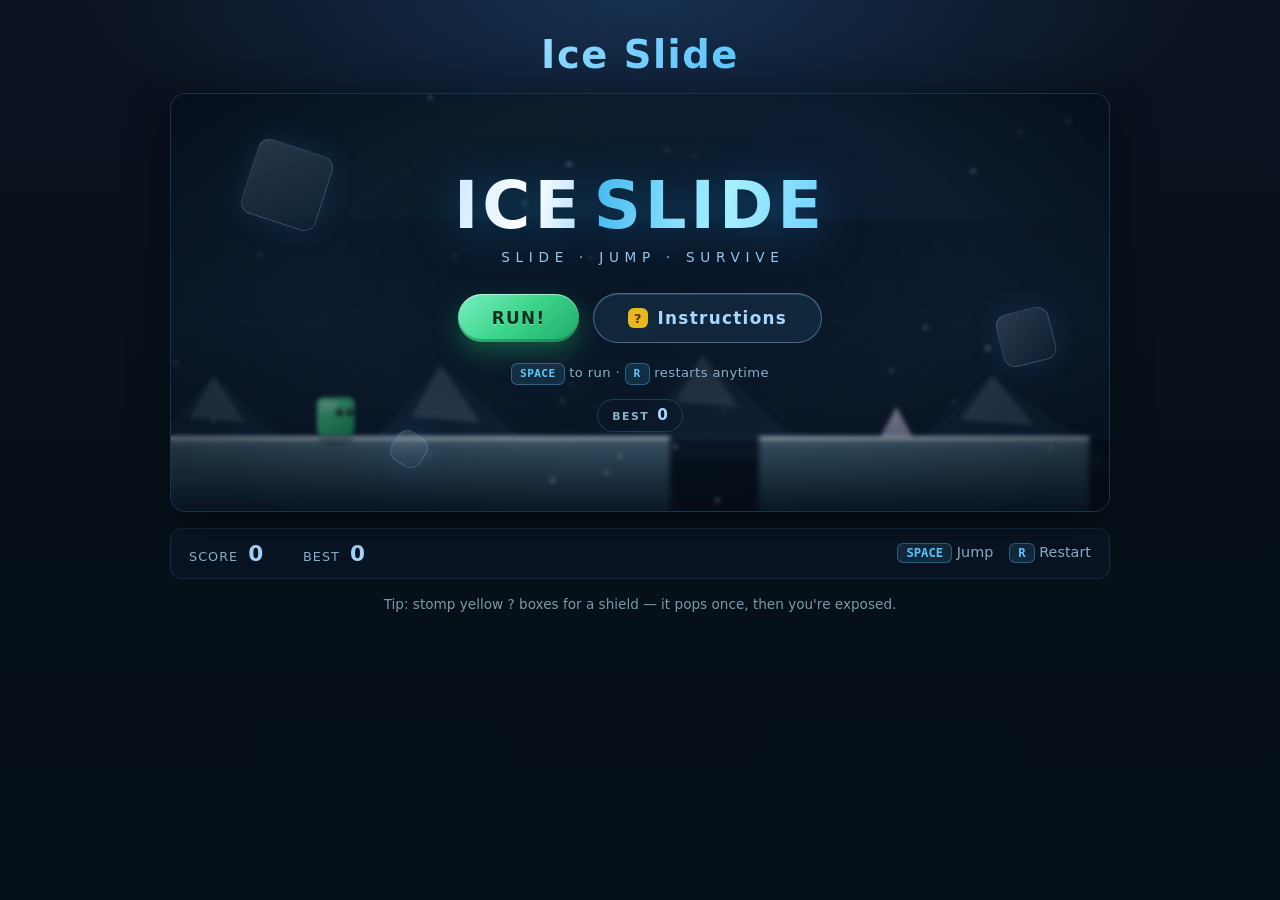
==== commit b92e9a07: "Bump the game.js cache-buster so the parallax fix ships Co-Authored-By: Claude Opus 5 <noreply@anthr" ====
--- a/index.html
+++ b/index.html
@@ -211,6 +211,6 @@
     </div>
   </div>
 
-  <script src="game.js?v=8"></script>
+  <script src="game.js?v=9"></script>
 </body>
 </html>
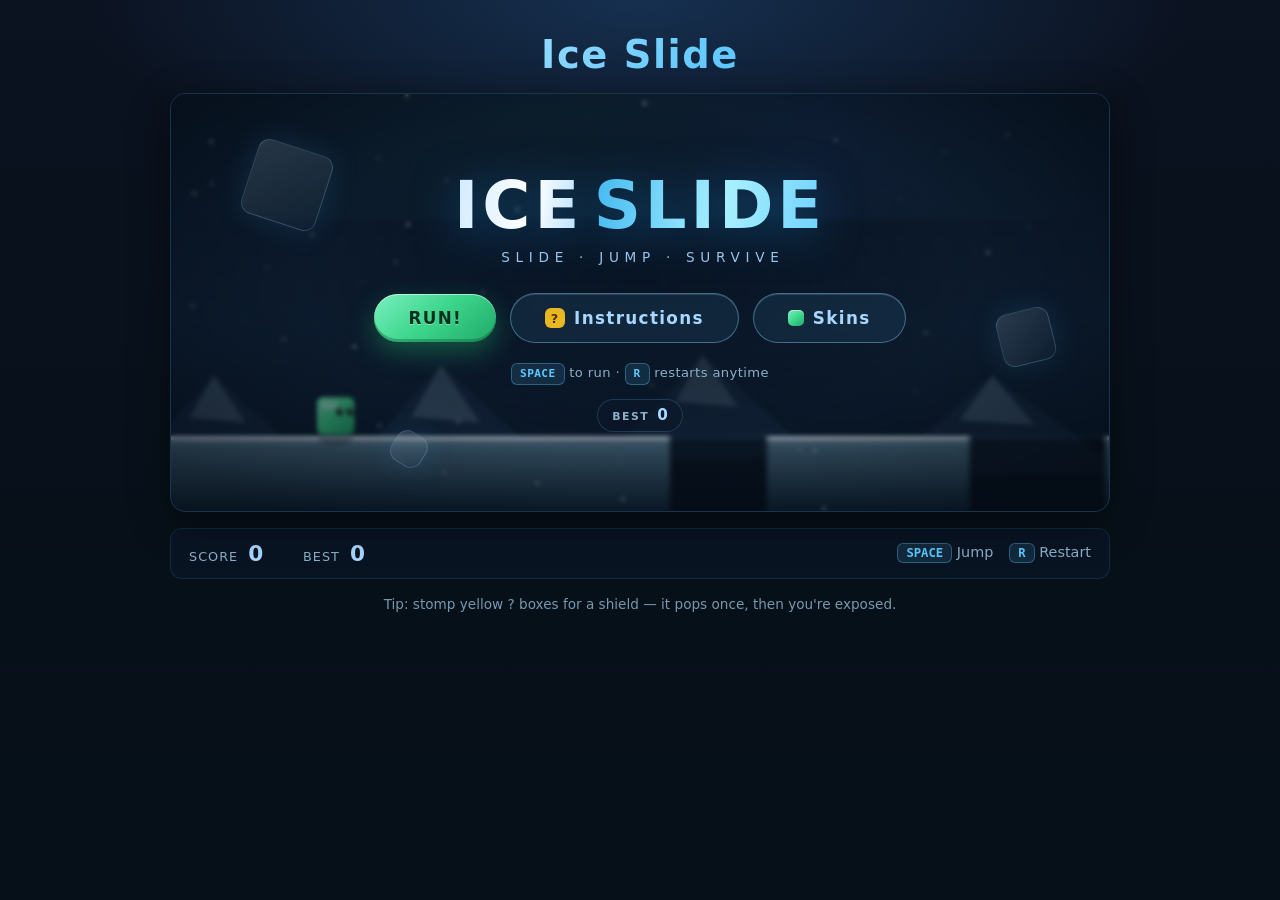
==== commit 1b60cba3: "Add a Skins wardrobe with four new player skins The entrance screen gets a third action: Skins, open" ====
--- a/index.html
+++ b/index.html
@@ -29,7 +29,7 @@
   <link rel="icon" href="favicon.ico" sizes="any" />
   <link rel="icon" type="image/png" sizes="192x192" href="icon-192.png" />
   <link rel="apple-touch-icon" href="apple-touch-icon.png" />
-  <link rel="stylesheet" href="style.css" />
+  <link rel="stylesheet" href="style.css?v=11" />
 </head>
 <body>
   <div class="app">
@@ -79,6 +79,10 @@
             <button id="btn-instructions" class="btn btn-ghost" type="button">
               <span class="btn-icon" aria-hidden="true">?</span>
               <span class="btn-label">Instructions</span>
+            </button>
+            <button id="btn-skins" class="btn btn-ghost" type="button">
+              <span class="btn-icon btn-icon--skin" aria-hidden="true"></span>
+              <span class="btn-label">Skins</span>
             </button>
           </div>
 
@@ -198,6 +202,35 @@
     </div>
   </div>
 
+  <!-- ── Skins (the wardrobe) ────────────────────────────────────── -->
+  <div id="skins" class="modal modal--skins hidden" role="dialog" aria-modal="true"
+       aria-labelledby="skins-title" aria-hidden="true">
+    <div class="modal-card skins-card" role="document">
+      <header class="modal-head">
+        <div>
+          <h2 id="skins-title">The Wardrobe</h2>
+          <p class="modal-sub">Same square, same physics — entirely different vibe.</p>
+        </div>
+        <button id="btn-close-skins" class="icon-btn" type="button" aria-label="Close skins">
+          <span aria-hidden="true">✕</span>
+        </button>
+      </header>
+
+      <div class="skin-grid" id="skin-grid" role="radiogroup" aria-labelledby="skins-title"></div>
+
+      <footer class="modal-foot">
+        <div class="keyline">
+          <span>Cosmetic only — nothing here changes how you slide.</span>
+          <span class="k-pointer"><kbd>ESC</kbd> closes this</span>
+        </div>
+        <button id="btn-run-skins" class="btn btn-run btn-run--sm" type="button">
+          <span class="btn-label">RUN!</span>
+          <span class="btn-sheen" aria-hidden="true"></span>
+        </button>
+      </footer>
+    </div>
+  </div>
+
   <!-- ── Portrait gate — the whole game is a landscape experience ── -->
   <div id="rotate-gate" class="rotate-gate" aria-hidden="true">
     <div class="rotate-inner">
@@ -211,6 +244,6 @@
     </div>
   </div>
 
-  <script src="game.js?v=9"></script>
+  <script src="game.js?v=11"></script>
 </body>
 </html>
--- a/style.css
+++ b/style.css
@@ -491,6 +491,15 @@
   font-weight: 900;
 }
 
+/* Skins button wears the player square instead of a glyph */
+.btn-icon--skin {
+  background: linear-gradient(140deg, var(--player-lit) 0%, var(--player) 52%, #1faa68 100%);
+  box-shadow: inset 0 1px 0 rgba(255, 255, 255, 0.5);
+  border-radius: 5px;
+  width: 16px;
+  height: 16px;
+}
+
 .menu-hint {
   margin-top: 20px;
   color: var(--muted);
@@ -810,6 +819,196 @@
 }
 
 /* ══════════════════════════════════════════════════════════════
+   SKINS — THE WARDROBE
+   A .modal variant, so it inherits the frosted card, the scroll
+   behaviour on short landscape and the reduced-motion blanket.
+   Every card carries its own --skin-accent, set by game.js from
+   the SKIN_DEFS entry, and that one variable drives the glow, the
+   tag pill and the equipped ring.
+   ══════════════════════════════════════════════════════════════ */
+.skins-card {
+  width: min(880px, 100%);
+}
+
+.skin-grid {
+  display: grid;
+  grid-template-columns: repeat(auto-fit, minmax(148px, 1fr));
+  gap: 12px;
+  padding: 18px 0 4px;
+}
+
+.skin-card {
+  --skin-accent: #5ec8ff;
+  position: relative;
+  display: flex;
+  flex-direction: column;
+  align-items: center;
+  gap: 8px;
+  padding: 12px 10px 14px;
+  border-radius: 16px;
+  border: 1px solid rgba(94, 200, 255, 0.14);
+  background:
+    linear-gradient(180deg, rgba(94, 200, 255, 0.06), rgba(6, 16, 28, 0.35));
+  color: var(--text);
+  font-family: inherit;
+  text-align: center;
+  cursor: pointer;
+  overflow: hidden;
+  -webkit-tap-highlight-color: transparent;
+  transition: transform 0.22s cubic-bezier(0.2, 0.9, 0.3, 1.4),
+    border-color 0.22s ease, background 0.22s ease, box-shadow 0.22s ease;
+}
+
+/* Accent wash that only wakes up on hover / when equipped */
+.skin-card::before {
+  content: "";
+  position: absolute;
+  inset: -40% -10% auto;
+  height: 120%;
+  background: radial-gradient(ellipse 55% 60% at 50% 30%, var(--skin-accent), transparent 70%);
+  opacity: 0;
+  pointer-events: none;
+  transition: opacity 0.3s ease;
+}
+
+@media (hover: hover) {
+  .skin-card:hover {
+    transform: translateY(-5px);
+    border-color: color-mix(in srgb, var(--skin-accent) 55%, transparent);
+  }
+
+  .skin-card:hover::before {
+    opacity: 0.12;
+  }
+}
+
+.skin-card:active {
+  transform: translateY(-1px) scale(0.985);
+}
+
+.skin-card:focus-visible {
+  outline: 2px solid var(--skin-accent);
+  outline-offset: 2px;
+}
+
+.skin-card--on {
+  border-color: color-mix(in srgb, var(--skin-accent) 70%, transparent);
+  box-shadow:
+    0 0 0 1px color-mix(in srgb, var(--skin-accent) 35%, transparent),
+    0 14px 34px -14px var(--skin-accent);
+}
+
+.skin-card--on::before {
+  opacity: 0.16;
+}
+
+/* ── The little stage each square poses on ───────────────────── */
+.skin-stage {
+  position: relative;
+  display: grid;
+  place-items: center;
+  width: 100%;
+  height: 96px;
+  border-radius: 13px;
+  background:
+    radial-gradient(ellipse 78% 62% at 50% 42%, rgba(94, 200, 255, 0.09), transparent 72%),
+    rgba(4, 12, 22, 0.5);
+  border: 1px solid rgba(94, 200, 255, 0.1);
+  overflow: hidden;
+}
+
+/* Ice floor the square stands on */
+.skin-stage::after {
+  content: "";
+  position: absolute;
+  left: 14%;
+  right: 14%;
+  bottom: 12px;
+  height: 1px;
+  background: linear-gradient(90deg, transparent, rgba(168, 216, 255, 0.4), transparent);
+}
+
+.skin-canvas {
+  width: 96px;
+  height: 96px;
+  position: relative;
+  z-index: 1;
+}
+
+/* ── Card copy ───────────────────────────────────────────────── */
+.skin-meta {
+  display: flex;
+  flex-direction: column;
+  align-items: center;
+  gap: 5px;
+  position: relative;
+}
+
+.skin-name {
+  font-size: 0.92rem;
+  font-weight: 800;
+  letter-spacing: 0.02em;
+}
+
+.skin-tag {
+  padding: 2px 9px;
+  border-radius: 999px;
+  font-size: 0.6rem;
+  font-weight: 800;
+  letter-spacing: 0.12em;
+  text-transform: uppercase;
+  color: var(--skin-accent);
+  background: color-mix(in srgb, var(--skin-accent) 13%, transparent);
+  border: 1px solid color-mix(in srgb, var(--skin-accent) 38%, transparent);
+}
+
+.skin-blurb {
+  color: var(--muted);
+  font-size: 0.73rem;
+  line-height: 1.42;
+}
+
+/* ── Equip / Equipped pill ───────────────────────────────────── */
+.skin-state {
+  position: relative;
+  margin-top: auto;
+  padding: 5px 14px;
+  border-radius: 999px;
+  font-size: 0.66rem;
+  font-weight: 800;
+  letter-spacing: 0.1em;
+  text-transform: uppercase;
+  border: 1px solid rgba(140, 215, 255, 0.28);
+  color: var(--muted);
+  transition: background 0.22s ease, color 0.22s ease, border-color 0.22s ease;
+}
+
+.skin-state-on {
+  display: none;
+  align-items: center;
+  gap: 6px;
+}
+
+.skin-check {
+  font-size: 0.75rem;
+  line-height: 1;
+}
+
+.skin-card--on .skin-state {
+  color: #04121c;
+  background: var(--skin-accent);
+  border-color: transparent;
+}
+
+.skin-card--on .skin-state-off {
+  display: none;
+}
+
+.skin-card--on .skin-state-on {
+  display: inline-flex;
+}
+
+/* ══════════════════════════════════════════════════════════════
    ANIMATION
    ══════════════════════════════════════════════════════════════ */
 @keyframes ice-shimmer {
@@ -984,6 +1183,70 @@
 .modal:not(.hidden) .entry:nth-child(5) { animation-delay: 0.3s; }
 .modal:not(.hidden) .entry:nth-child(6) { animation-delay: 0.35s; }
 
+/* ── Wardrobe choreography ───────────────────────────────────── */
+@keyframes skin-card-in {
+  from {
+    opacity: 0;
+    transform: translateY(18px) scale(0.94);
+  }
+  to {
+    opacity: 1;
+    transform: none;
+  }
+}
+
+/* The equipped card breathes, so the choice is never in doubt */
+@keyframes skin-equipped-glow {
+  0%,
+  100% {
+    box-shadow:
+      0 0 0 1px color-mix(in srgb, var(--skin-accent) 35%, transparent),
+      0 14px 34px -14px var(--skin-accent);
+  }
+  50% {
+    box-shadow:
+      0 0 0 1px color-mix(in srgb, var(--skin-accent) 60%, transparent),
+      0 18px 42px -12px var(--skin-accent);
+  }
+}
+
+@keyframes skin-equip-pop {
+  0% {
+    transform: none;
+  }
+  35% {
+    transform: translateY(-6px) scale(1.05);
+  }
+  100% {
+    transform: none;
+  }
+}
+
+.modal:not(.hidden) .skin-card {
+  animation: skin-card-in 0.4s cubic-bezier(0.22, 1.1, 0.36, 1) backwards;
+}
+
+.modal:not(.hidden) .skin-card:nth-child(1) { animation-delay: 0.08s; }
+.modal:not(.hidden) .skin-card:nth-child(2) { animation-delay: 0.14s; }
+.modal:not(.hidden) .skin-card:nth-child(3) { animation-delay: 0.2s; }
+.modal:not(.hidden) .skin-card:nth-child(4) { animation-delay: 0.26s; }
+.modal:not(.hidden) .skin-card:nth-child(5) { animation-delay: 0.32s; }
+
+/* Once the entrance has played, the equipped card takes over the slot */
+.modal:not(.hidden) .skin-card--on {
+  animation:
+    skin-card-in 0.4s cubic-bezier(0.22, 1.1, 0.36, 1) backwards,
+    skin-equipped-glow 2.8s 0.5s ease-in-out infinite;
+}
+
+/* Doubled class so it outranks the nth-child stagger delays above */
+.modal:not(.hidden) .skin-card.skin-card--pop {
+  animation:
+    skin-equip-pop 0.42s cubic-bezier(0.22, 1.1, 0.36, 1),
+    skin-equipped-glow 2.8s ease-in-out infinite;
+  animation-delay: 0s, 0.42s;
+}
+
 /* ══════════════════════════════════════════════════════════════
    RESPONSIVE
    ══════════════════════════════════════════════════════════════ */
@@ -1047,6 +1310,24 @@
 
   .modal-foot {
     justify-content: center;
+  }
+
+  .skin-grid {
+    grid-template-columns: repeat(auto-fit, minmax(126px, 1fr));
+    gap: 9px;
+  }
+
+  .skin-stage {
+    height: 78px;
+  }
+
+  .skin-canvas {
+    width: 78px;
+    height: 78px;
+  }
+
+  .skin-blurb {
+    font-size: 0.68rem;
   }
 }
 
@@ -1487,6 +1768,55 @@
     font-size: 0.78rem;
   }
 
+  /* Wardrobe: five squat cards across, blurbs dropped for height. The
+     whole shop has to clear a ~330px-tall viewport without scrolling. */
+  .skin-grid {
+    grid-template-columns: repeat(auto-fit, minmax(108px, 1fr));
+    gap: 7px;
+    padding: 10px 0 2px;
+  }
+
+  .skin-card {
+    gap: 5px;
+    padding: 7px 6px 8px;
+    border-radius: 12px;
+  }
+
+  .skin-stage {
+    height: 56px;
+  }
+
+  .skin-canvas {
+    width: 56px;
+    height: 56px;
+  }
+
+  .skin-stage::after {
+    bottom: 6px;
+  }
+
+  .skin-blurb {
+    display: none;
+  }
+
+  .skin-meta {
+    gap: 4px;
+  }
+
+  .skin-name {
+    font-size: 0.78rem;
+  }
+
+  .skin-tag {
+    padding: 1px 7px;
+    font-size: 0.55rem;
+  }
+
+  .skin-state {
+    padding: 3px 9px;
+    font-size: 0.58rem;
+  }
+
   .modal-foot {
     margin-top: 12px;
     padding-top: 12px;
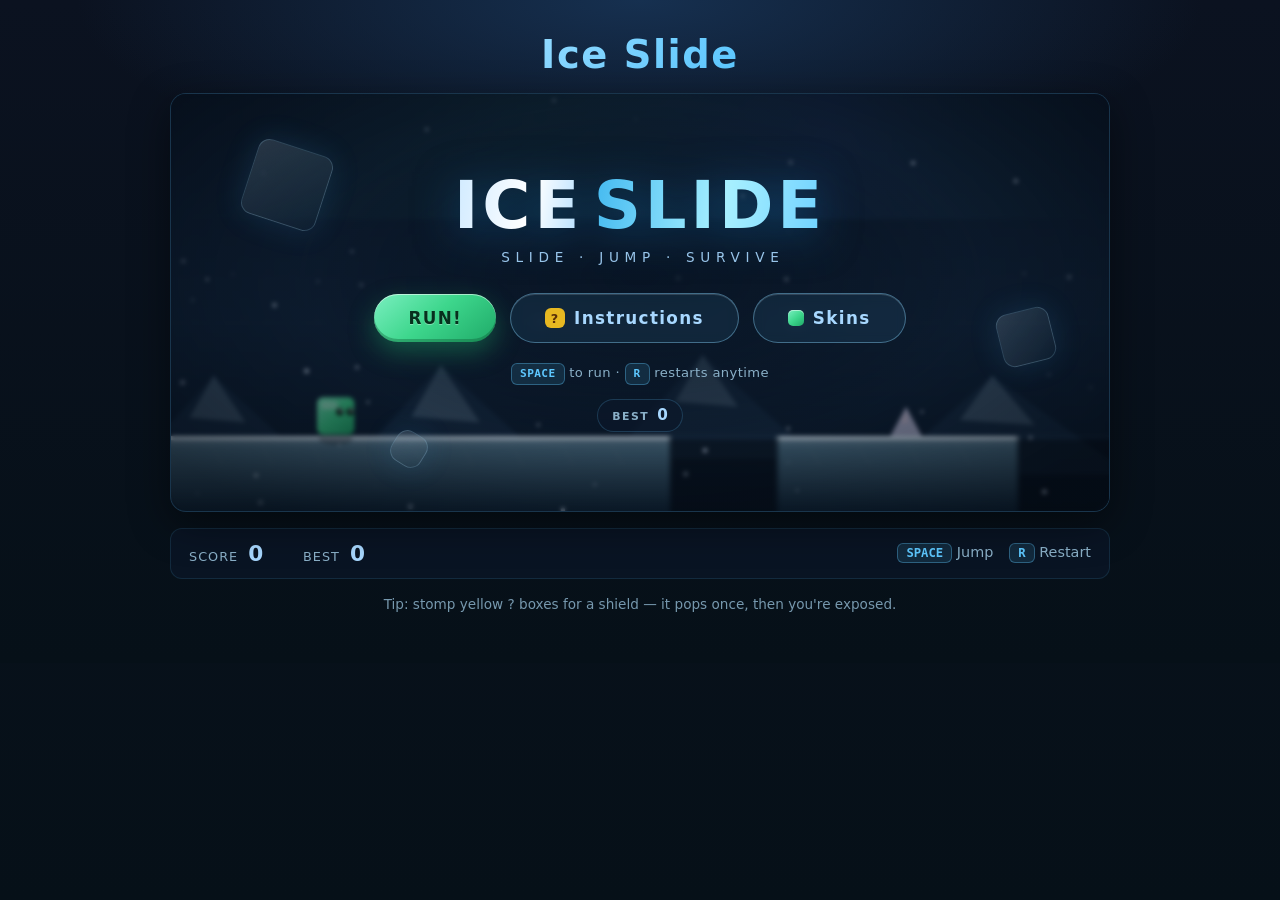
==== commit 610af489: "Harden the skin picker: storage, ARIA and the equip pop - A stored skin id was looked up on SKIN_DEF" ====
--- a/index.html
+++ b/index.html
@@ -29,7 +29,7 @@
   <link rel="icon" href="favicon.ico" sizes="any" />
   <link rel="icon" type="image/png" sizes="192x192" href="icon-192.png" />
   <link rel="apple-touch-icon" href="apple-touch-icon.png" />
-  <link rel="stylesheet" href="style.css?v=11" />
+  <link rel="stylesheet" href="style.css?v=12" />
 </head>
 <body>
   <div class="app">
@@ -216,7 +216,7 @@
         </button>
       </header>
 
-      <div class="skin-grid" id="skin-grid" role="radiogroup" aria-labelledby="skins-title"></div>
+      <div class="skin-grid" id="skin-grid"></div>
 
       <footer class="modal-foot">
         <div class="keyline">
@@ -244,6 +244,6 @@
     </div>
   </div>
 
-  <script src="game.js?v=11"></script>
+  <script src="game.js?v=12"></script>
 </body>
 </html>
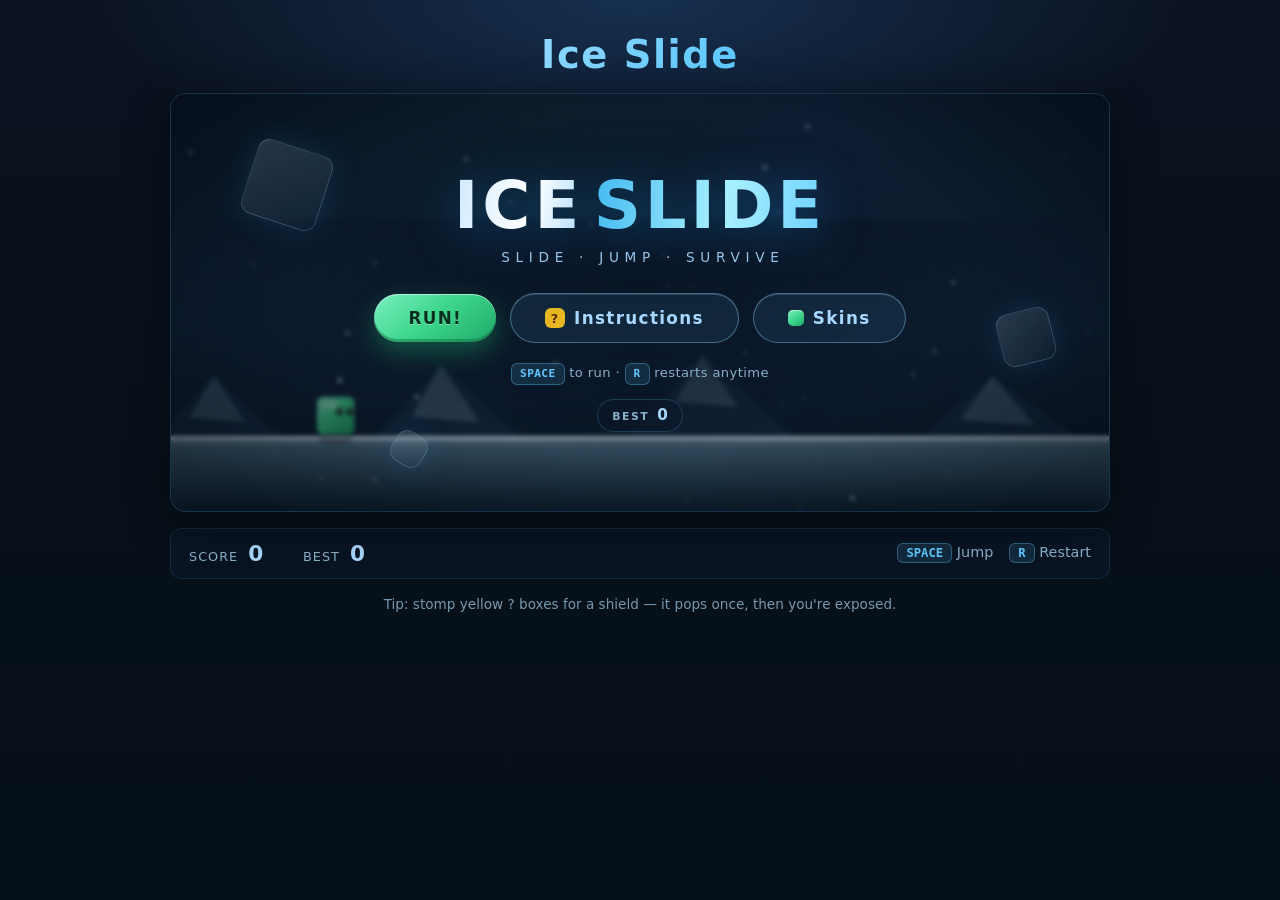
==== commit 08e1e54a: "Add the four late raiders, the 10,000 finale and a gap-free opening Four new enemy tiers, all regist" ====
--- a/index.html
+++ b/index.html
@@ -29,7 +29,7 @@
   <link rel="icon" href="favicon.ico" sizes="any" />
   <link rel="icon" type="image/png" sizes="192x192" href="icon-192.png" />
   <link rel="apple-touch-icon" href="apple-touch-icon.png" />
-  <link rel="stylesheet" href="style.css?v=12" />
+  <link rel="stylesheet" href="style.css?v=13" />
 </head>
 <body>
   <div class="app">
@@ -244,6 +244,6 @@
     </div>
   </div>
 
-  <script src="game.js?v=12"></script>
+  <script src="game.js?v=13"></script>
 </body>
 </html>
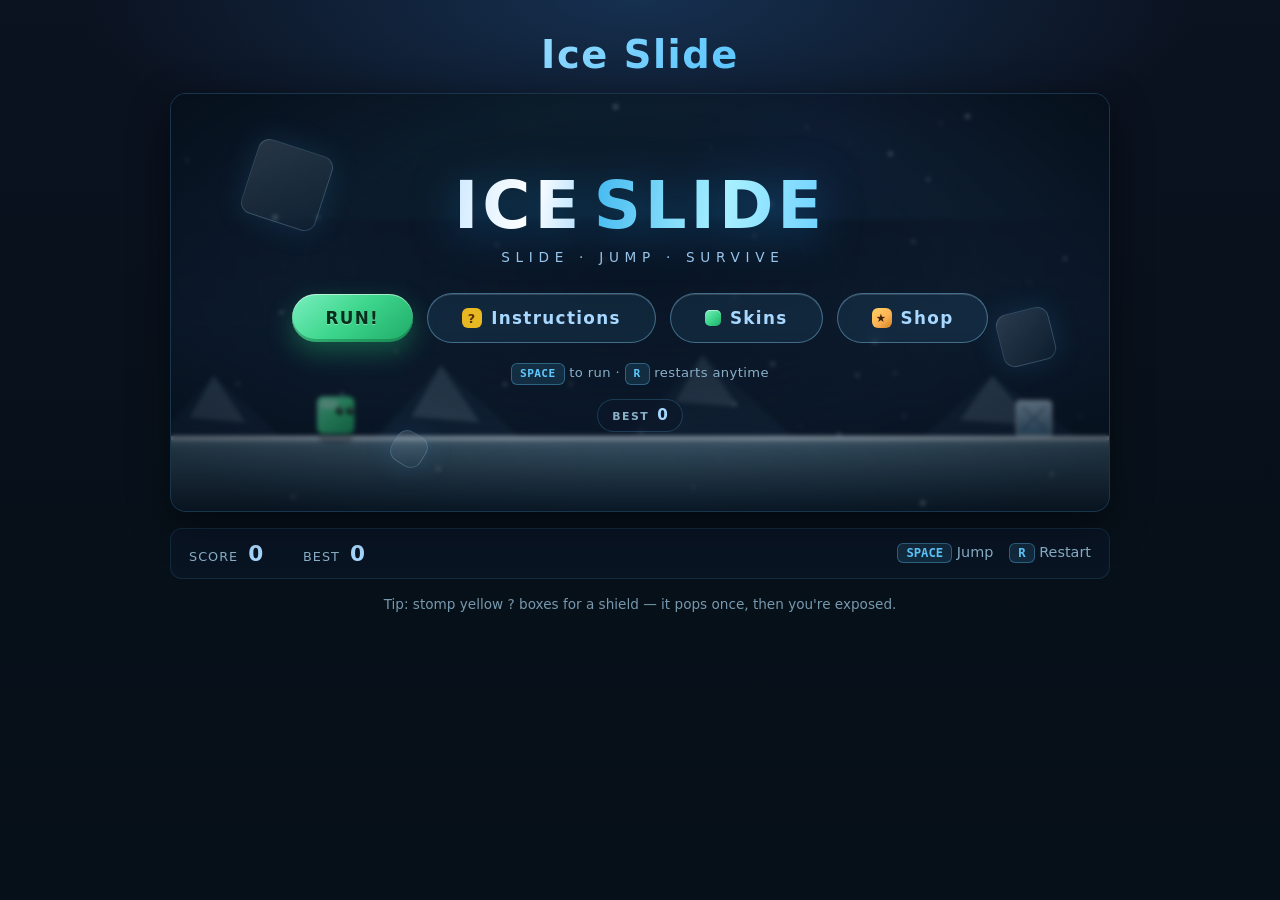
==== commit 05341380: "Add a Shop of free run modifiers that switch the score off Fourteen items on two shelves: nine mutua" ====
--- a/index.html
+++ b/index.html
@@ -29,7 +29,7 @@
   <link rel="icon" href="favicon.ico" sizes="any" />
   <link rel="icon" type="image/png" sizes="192x192" href="icon-192.png" />
   <link rel="apple-touch-icon" href="apple-touch-icon.png" />
-  <link rel="stylesheet" href="style.css?v=13" />
+  <link rel="stylesheet" href="style.css?v=14" />
 </head>
 <body>
   <div class="app">
@@ -84,6 +84,10 @@
               <span class="btn-icon btn-icon--skin" aria-hidden="true"></span>
               <span class="btn-label">Skins</span>
             </button>
+            <button id="btn-shop" class="btn btn-ghost" type="button">
+              <span class="btn-icon btn-icon--shop" aria-hidden="true">★</span>
+              <span class="btn-label">Shop</span>
+            </button>
           </div>
 
           <p class="menu-hint">
@@ -117,6 +121,11 @@
             <span class="k-touch">Tap anywhere to try again</span>
           </p>
         </div>
+      </div>
+
+      <!-- ── Practice-run badge (any shop item equipped) ───────────── -->
+      <div id="forfun-badge" class="forfun-badge" aria-hidden="true">
+        <span class="forfun-dot"></span>For fun · score off
       </div>
 
       <!-- ── Resume gate (shown after rotating back to landscape) ──── -->
@@ -231,6 +240,62 @@
     </div>
   </div>
 
+  <!-- ── Shop (free modifiers — and the score goes off) ──────────── -->
+  <div id="shop" class="modal modal--shop hidden" role="dialog" aria-modal="true"
+       aria-labelledby="shop-title" aria-hidden="true">
+    <div class="modal-card shop-card-panel" role="document">
+      <header class="modal-head">
+        <div>
+          <h2 id="shop-title">The Shop</h2>
+          <p class="modal-sub">Everything's free. Nothing here is fair.</p>
+        </div>
+        <button id="btn-close-shop" class="icon-btn" type="button" aria-label="Close shop">
+          <span aria-hidden="true">✕</span>
+        </button>
+      </header>
+
+      <p class="shop-warn" role="note">
+        <span class="shop-warn-icon" aria-hidden="true">!</span>
+        <span>
+          Equip anything in here and <strong>your score won't be counted</strong> —
+          no best, no record. It's just a run for fun.
+        </span>
+      </p>
+
+      <div class="shop-body">
+        <section class="shop-section">
+          <h3 class="shop-section-title">
+            Head start <span class="shop-section-note">pick one</span>
+          </h3>
+          <div class="shop-chips" id="shop-chips"></div>
+        </section>
+
+        <section class="shop-section">
+          <h3 class="shop-section-title">
+            Modifications <span class="shop-section-note">stack as many as you like</span>
+          </h3>
+          <div class="shop-grid" id="shop-grid"></div>
+        </section>
+      </div>
+
+      <footer class="modal-foot">
+        <div class="keyline">
+          <span id="shop-summary">Nothing equipped — your next run counts.</span>
+          <span class="k-pointer"><kbd>ESC</kbd> closes this</span>
+        </div>
+        <div class="shop-foot-actions">
+          <button id="btn-clear-shop" class="btn btn-ghost btn-ghost--sm" type="button">
+            <span class="btn-label">Clear all</span>
+          </button>
+          <button id="btn-run-shop" class="btn btn-run btn-run--sm" type="button">
+            <span class="btn-label">RUN!</span>
+            <span class="btn-sheen" aria-hidden="true"></span>
+          </button>
+        </div>
+      </footer>
+    </div>
+  </div>
+
   <!-- ── Portrait gate — the whole game is a landscape experience ── -->
   <div id="rotate-gate" class="rotate-gate" aria-hidden="true">
     <div class="rotate-inner">
@@ -244,6 +309,6 @@
     </div>
   </div>
 
-  <script src="game.js?v=13"></script>
+  <script src="game.js?v=14"></script>
 </body>
 </html>
--- a/style.css
+++ b/style.css
@@ -491,6 +491,13 @@
   font-weight: 900;
 }
 
+/* Shop button: the gold of the milestone signs it sells */
+.btn-icon--shop {
+  background: linear-gradient(140deg, #ffd060 0%, #ffb457 55%, #d08020 100%);
+  color: #3a2000;
+  font-size: 0.72rem;
+}
+
 /* Skins button wears the player square instead of a glyph */
 .btn-icon--skin {
   background: linear-gradient(140deg, var(--player-lit) 0%, var(--player) 52%, #1faa68 100%);
@@ -1009,8 +1016,386 @@
 }
 
 /* ══════════════════════════════════════════════════════════════
+   SHOP — FREE MODIFIERS
+   Another .modal variant, so it inherits the frosted card and the
+   scroll behaviour on short landscape. Two shelves: nine head-start
+   chips (mutually exclusive) and five full modification cards.
+   Every card carries its own --shop-accent, set by game.js from the
+   SHOP_DEFS entry, and that one variable drives glow and ring.
+   ══════════════════════════════════════════════════════════════ */
+.shop-card-panel {
+  width: min(900px, 100%);
+}
+
+/* The deal, stated before anything can be equipped */
+.shop-warn {
+  display: flex;
+  align-items: center;
+  gap: 11px;
+  margin-top: 16px;
+  padding: 11px 14px;
+  border-radius: 12px;
+  background: rgba(255, 170, 60, 0.09);
+  border: 1px solid rgba(255, 170, 60, 0.34);
+  color: #ffd9a8;
+  font-size: 0.84rem;
+  line-height: 1.5;
+}
+
+.shop-warn strong {
+  color: #ffb457;
+  font-weight: 800;
+}
+
+.shop-warn-icon {
+  flex: none;
+  display: grid;
+  place-items: center;
+  width: 22px;
+  height: 22px;
+  border-radius: 50%;
+  background: rgba(255, 170, 60, 0.9);
+  color: #3a2000;
+  font-size: 0.85rem;
+  font-weight: 900;
+}
+
+.shop-body {
+  display: flex;
+  flex-direction: column;
+  gap: 18px;
+  padding: 16px 0 2px;
+}
+
+.shop-section-title {
+  display: flex;
+  align-items: baseline;
+  gap: 10px;
+  margin-bottom: 10px;
+  font-size: 0.76rem;
+  font-weight: 800;
+  letter-spacing: 0.16em;
+  text-transform: uppercase;
+  color: var(--muted);
+}
+
+.shop-section-note {
+  letter-spacing: 0.04em;
+  text-transform: none;
+  font-size: 0.74rem;
+  font-weight: 600;
+  color: rgba(168, 200, 230, 0.6);
+}
+
+/* ── Head-start chips ────────────────────────────────────────── */
+.shop-chips {
+  display: grid;
+  grid-template-columns: repeat(auto-fit, minmax(74px, 1fr));
+  gap: 9px;
+}
+
+.shop-chip {
+  --shop-accent: #ffd060;
+  /* The wardrobe's equipped-glow keyframes read --skin-accent; alias it so
+     the shop can reuse that animation instead of duplicating it. */
+  --skin-accent: var(--shop-accent);
+  position: relative;
+  display: grid;
+  place-items: center;
+  padding: 6px 4px 8px;
+  border-radius: 13px;
+  border: 1px solid rgba(94, 200, 255, 0.14);
+  background: linear-gradient(180deg, rgba(94, 200, 255, 0.05), rgba(6, 16, 28, 0.35));
+  cursor: pointer;
+  font-family: inherit;
+  -webkit-tap-highlight-color: transparent;
+  transition: transform 0.2s cubic-bezier(0.2, 0.9, 0.3, 1.4),
+    border-color 0.2s ease, box-shadow 0.2s ease, background 0.2s ease;
+}
+
+.shop-chip-canvas {
+  width: 64px;
+  height: 50px;
+}
+
+/* The tick only exists once the rung is taken */
+.shop-chip-tick {
+  position: absolute;
+  top: 5px;
+  right: 6px;
+  display: grid;
+  place-items: center;
+  width: 16px;
+  height: 16px;
+  border-radius: 50%;
+  background: var(--shop-accent);
+  color: #2a1c00;
+  font-size: 0.62rem;
+  font-weight: 900;
+  opacity: 0;
+  transform: scale(0.5);
+  transition: opacity 0.2s ease, transform 0.24s cubic-bezier(0.22, 1.2, 0.36, 1);
+}
+
+/* ── Modification cards ──────────────────────────────────────── */
+.shop-grid {
+  display: grid;
+  grid-template-columns: repeat(auto-fit, minmax(158px, 1fr));
+  gap: 12px;
+}
+
+.shop-card {
+  --shop-accent: #5ec8ff;
+  --skin-accent: var(--shop-accent);
+  position: relative;
+  display: flex;
+  flex-direction: column;
+  align-items: center;
+  gap: 8px;
+  padding: 12px 10px 14px;
+  border-radius: 16px;
+  border: 1px solid rgba(94, 200, 255, 0.14);
+  background: linear-gradient(180deg, rgba(94, 200, 255, 0.06), rgba(6, 16, 28, 0.35));
+  color: var(--text);
+  font-family: inherit;
+  text-align: center;
+  cursor: pointer;
+  overflow: hidden;
+  -webkit-tap-highlight-color: transparent;
+  transition: transform 0.22s cubic-bezier(0.2, 0.9, 0.3, 1.4),
+    border-color 0.22s ease, background 0.22s ease, box-shadow 0.22s ease;
+}
+
+/* Accent wash, asleep until hover / equipped — same rule as the wardrobe */
+.shop-card::before {
+  content: "";
+  position: absolute;
+  inset: -40% -10% auto;
+  height: 120%;
+  background: radial-gradient(ellipse 55% 60% at 50% 30%, var(--shop-accent), transparent 70%);
+  opacity: 0;
+  pointer-events: none;
+  transition: opacity 0.3s ease;
+}
+
+@media (hover: hover) {
+  .shop-card:hover,
+  .shop-chip:hover {
+    transform: translateY(-4px);
+    border-color: color-mix(in srgb, var(--shop-accent) 55%, transparent);
+  }
+
+  .shop-card:hover::before {
+    opacity: 0.12;
+  }
+}
+
+.shop-card:active,
+.shop-chip:active {
+  transform: translateY(-1px) scale(0.985);
+}
+
+.shop-card:focus-visible,
+.shop-chip:focus-visible {
+  outline: 2px solid var(--shop-accent);
+  outline-offset: 2px;
+}
+
+.shop-card--on {
+  border-color: color-mix(in srgb, var(--shop-accent) 70%, transparent);
+  box-shadow:
+    0 0 0 1px color-mix(in srgb, var(--shop-accent) 35%, transparent),
+    0 14px 34px -14px var(--shop-accent);
+}
+
+.shop-card.shop-card--on::before {
+  opacity: 0.16;
+}
+
+.shop-chip.shop-card--on {
+  background: linear-gradient(180deg,
+    color-mix(in srgb, var(--shop-accent) 14%, transparent), rgba(6, 16, 28, 0.35));
+}
+
+.shop-chip.shop-card--on .shop-chip-tick {
+  opacity: 1;
+  transform: scale(1);
+}
+
+.shop-stage {
+  position: relative;
+  display: grid;
+  place-items: center;
+  width: 100%;
+  height: 84px;
+  border-radius: 13px;
+  background:
+    radial-gradient(ellipse 78% 62% at 50% 42%, rgba(94, 200, 255, 0.09), transparent 72%),
+    rgba(4, 12, 22, 0.5);
+  border: 1px solid rgba(94, 200, 255, 0.1);
+  overflow: hidden;
+}
+
+.shop-canvas {
+  position: relative;
+  z-index: 1;
+  width: 84px;
+  height: 84px;
+}
+
+.shop-meta {
+  position: relative;
+  display: flex;
+  flex-direction: column;
+  align-items: center;
+  gap: 5px;
+}
+
+.shop-name {
+  font-size: 0.92rem;
+  font-weight: 800;
+  letter-spacing: 0.02em;
+}
+
+.shop-tag {
+  padding: 2px 9px;
+  border-radius: 999px;
+  font-size: 0.6rem;
+  font-weight: 800;
+  letter-spacing: 0.1em;
+  text-transform: uppercase;
+  color: var(--shop-accent);
+  background: color-mix(in srgb, var(--shop-accent) 13%, transparent);
+  border: 1px solid color-mix(in srgb, var(--shop-accent) 38%, transparent);
+}
+
+.shop-blurb {
+  color: var(--muted);
+  font-size: 0.73rem;
+  line-height: 1.42;
+}
+
+.shop-state {
+  position: relative;
+  margin-top: auto;
+  padding: 5px 14px;
+  border-radius: 999px;
+  font-size: 0.66rem;
+  font-weight: 800;
+  letter-spacing: 0.1em;
+  text-transform: uppercase;
+  border: 1px solid rgba(140, 215, 255, 0.28);
+  color: var(--muted);
+  transition: background 0.22s ease, color 0.22s ease, border-color 0.22s ease;
+}
+
+.shop-state-on {
+  display: none;
+  align-items: center;
+  gap: 6px;
+}
+
+.shop-check {
+  font-size: 0.75rem;
+  line-height: 1;
+}
+
+.shop-card--on .shop-state {
+  color: #04121c;
+  background: var(--shop-accent);
+  border-color: transparent;
+}
+
+.shop-card--on .shop-state-off {
+  display: none;
+}
+
+.shop-card--on .shop-state-on {
+  display: inline-flex;
+}
+
+/* ── Footer: the running tally of what this run has become ───── */
+.shop-foot-actions {
+  display: flex;
+  align-items: center;
+  gap: 10px;
+}
+
+#shop-summary {
+  font-variant-numeric: tabular-nums;
+}
+
+.shop-summary--hot {
+  color: #ffb457;
+  font-weight: 700;
+}
+
+#btn-clear-shop:disabled {
+  opacity: 0.4;
+  cursor: default;
+  transform: none;
+}
+
+/* ── The badge that rides along with a modified run ──────────── */
+.forfun-badge {
+  position: absolute;
+  top: 10px;
+  left: 12px;
+  z-index: 4;
+  display: none;
+  align-items: center;
+  gap: 7px;
+  padding: 5px 11px;
+  border-radius: 999px;
+  background: rgba(8, 18, 30, 0.72);
+  border: 1px solid rgba(255, 170, 60, 0.42);
+  color: #ffcf95;
+  font-size: 0.68rem;
+  font-weight: 800;
+  letter-spacing: 0.1em;
+  text-transform: uppercase;
+  pointer-events: none;
+  backdrop-filter: blur(4px);
+}
+
+body.is-running.is-modified .forfun-badge {
+  display: flex;
+}
+
+/* Fullscreen puts the score pill in that exact corner — sit under it. */
+body.is-fullscreen .forfun-badge {
+  top: calc(46px + env(safe-area-inset-top));
+  left: calc(12px + env(safe-area-inset-left));
+  font-size: 0.6rem;
+  padding: 4px 9px;
+}
+
+.forfun-dot {
+  width: 7px;
+  height: 7px;
+  border-radius: 50%;
+  background: #ffb457;
+  box-shadow: 0 0 10px rgba(255, 180, 87, 0.9);
+  animation: forfun-pulse 1.6s ease-in-out infinite;
+}
+
+/* Same note, restated on the game-over panel */
+.msg-forfun {
+  display: inline-block;
+  margin-top: 8px;
+  color: #ffb457;
+  font-size: 0.86rem;
+  font-weight: 700;
+}
+
+/* ══════════════════════════════════════════════════════════════
    ANIMATION
    ══════════════════════════════════════════════════════════════ */
+@keyframes forfun-pulse {
+  0%, 100% { opacity: 1; }
+  50% { opacity: 0.35; }
+}
+
 @keyframes ice-shimmer {
   0%,
   62% {
@@ -1247,6 +1632,34 @@
   animation-delay: 0s, 0.42s;
 }
 
+/* The shop borrows the wardrobe's entrance. Its shelves hold nine and five,
+   so the stagger is written as a step per position rather than one rule per
+   card — adding a shop item must not mean adding a line here. */
+.modal:not(.hidden) .shop-chip,
+.modal:not(.hidden) .shop-card {
+  animation: skin-card-in 0.4s cubic-bezier(0.22, 1.1, 0.36, 1) backwards;
+}
+
+.modal:not(.hidden) .shop-chip:nth-child(n + 1) { animation-delay: 0.08s; }
+.modal:not(.hidden) .shop-chip:nth-child(n + 4) { animation-delay: 0.13s; }
+.modal:not(.hidden) .shop-chip:nth-child(n + 7) { animation-delay: 0.18s; }
+.modal:not(.hidden) .shop-card:nth-child(n + 1) { animation-delay: 0.2s; }
+.modal:not(.hidden) .shop-card:nth-child(n + 3) { animation-delay: 0.26s; }
+.modal:not(.hidden) .shop-card:nth-child(n + 5) { animation-delay: 0.32s; }
+
+.modal:not(.hidden) .shop-card.shop-card--on {
+  animation:
+    skin-card-in 0.4s cubic-bezier(0.22, 1.1, 0.36, 1) backwards,
+    skin-equipped-glow 2.8s 0.5s ease-in-out infinite;
+}
+
+.modal:not(.hidden) .shop-card.shop-card--pop {
+  animation:
+    skin-equip-pop 0.42s cubic-bezier(0.22, 1.1, 0.36, 1),
+    skin-equipped-glow 2.8s ease-in-out infinite;
+  animation-delay: 0s, 0.42s;
+}
+
 /* ══════════════════════════════════════════════════════════════
    RESPONSIVE
    ══════════════════════════════════════════════════════════════ */
@@ -1328,6 +1741,39 @@
 
   .skin-blurb {
     font-size: 0.68rem;
+  }
+
+  .shop-chips {
+    grid-template-columns: repeat(auto-fit, minmax(66px, 1fr));
+    gap: 7px;
+  }
+
+  .shop-chip-canvas {
+    width: 56px;
+    height: 44px;
+  }
+
+  .shop-grid {
+    grid-template-columns: repeat(auto-fit, minmax(134px, 1fr));
+    gap: 9px;
+  }
+
+  .shop-stage {
+    height: 70px;
+  }
+
+  .shop-canvas {
+    width: 70px;
+    height: 70px;
+  }
+
+  .shop-blurb {
+    font-size: 0.68rem;
+  }
+
+  .shop-warn {
+    font-size: 0.78rem;
+    padding: 9px 11px;
   }
 }
 
@@ -1687,6 +2133,18 @@
     gap: 10px;
   }
 
+  /* Four buttons now, and the narrowest landscape phone is ~667px wide:
+     at the full-size padding they wrap onto a second row. Trim the sides
+     (not the height — these stay comfortable thumb targets). */
+  .menu-actions .btn {
+    padding: 12px 20px;
+    font-size: 0.85rem;
+  }
+
+  .menu-actions .btn-run {
+    padding: 12px 26px;
+  }
+
   .menu-hint {
     margin-top: 10px;
     font-size: 0.72rem;
@@ -1817,6 +2275,105 @@
     font-size: 0.58rem;
   }
 
+  /* Shop: fourteen items on a ~330px-tall viewport. The chips shrink to a
+     row of number plates, the cards drop their blurbs, and the card — not
+     the page — takes the scroll (see .modal-card above). */
+  .shop-warn {
+    margin-top: 10px;
+    padding: 7px 10px;
+    gap: 8px;
+    font-size: 0.72rem;
+    line-height: 1.4;
+  }
+
+  .shop-warn-icon {
+    width: 18px;
+    height: 18px;
+    font-size: 0.72rem;
+  }
+
+  .shop-body {
+    gap: 12px;
+    padding: 10px 0 2px;
+  }
+
+  .shop-section-title {
+    margin-bottom: 7px;
+    font-size: 0.66rem;
+  }
+
+  .shop-section-note {
+    font-size: 0.64rem;
+  }
+
+  .shop-chips {
+    grid-template-columns: repeat(9, 1fr);
+    gap: 5px;
+  }
+
+  .shop-chip {
+    padding: 3px 2px 4px;
+    border-radius: 10px;
+  }
+
+  /* height:auto keeps the canvas' own 64×50 aspect, so the sign never
+     stretches however narrow the nine columns get. */
+  .shop-chip-canvas {
+    width: 100%;
+    max-width: 64px;
+    height: auto;
+  }
+
+  .shop-chip-tick {
+    top: 2px;
+    right: 2px;
+    width: 13px;
+    height: 13px;
+    font-size: 0.52rem;
+  }
+
+  .shop-grid {
+    grid-template-columns: repeat(auto-fit, minmax(108px, 1fr));
+    gap: 7px;
+  }
+
+  .shop-card {
+    gap: 5px;
+    padding: 7px 6px 8px;
+    border-radius: 12px;
+  }
+
+  .shop-stage {
+    height: 54px;
+  }
+
+  .shop-canvas {
+    width: 54px;
+    height: 54px;
+  }
+
+  .shop-blurb {
+    display: none;
+  }
+
+  .shop-meta {
+    gap: 4px;
+  }
+
+  .shop-name {
+    font-size: 0.76rem;
+  }
+
+  .shop-tag {
+    padding: 1px 7px;
+    font-size: 0.55rem;
+  }
+
+  .shop-state {
+    padding: 3px 9px;
+    font-size: 0.58rem;
+  }
+
   .modal-foot {
     margin-top: 12px;
     padding-top: 12px;
